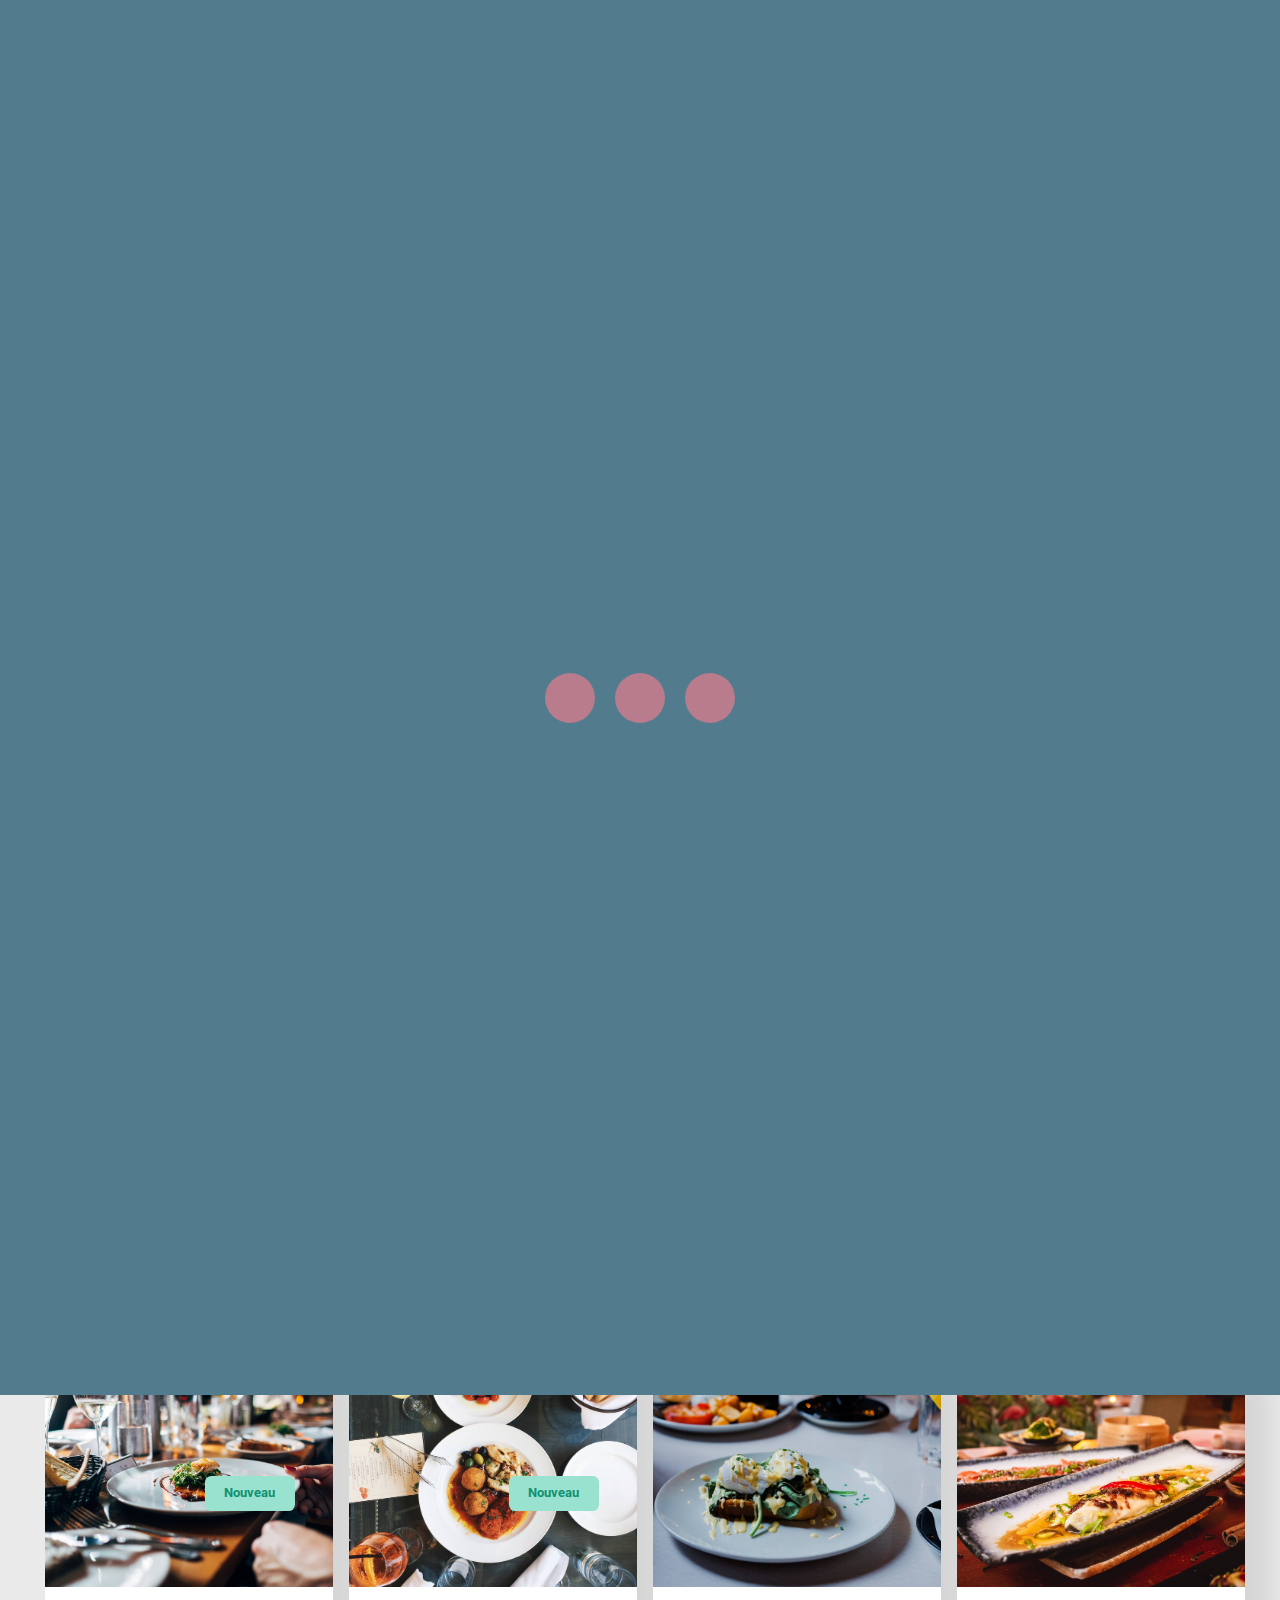
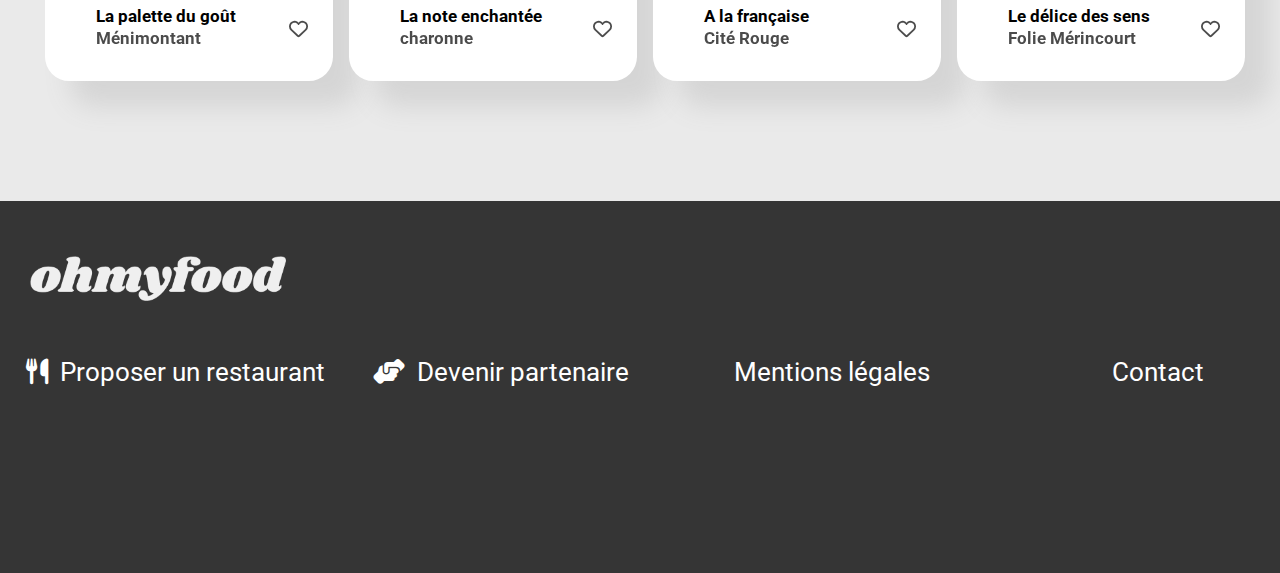
==== index.html @ 8d909090 "premier commit" ====
<!DOCTYPE html>
<html lang="fr">
<head>
    <meta charset="UTF-8">
    <meta http-equiv="X-UA-Compatible" content="IE=edge">
    <meta name="viewport" content="width=device-width, initial-scale=1.0">
    <meta name="description" content="Nous avons séléctionnés pour vous les meilleurs restaurants gastronomiques à Paris !" >
    <link rel="stylesheet" type="text/css" href="css/media_queries_extra_mobile.css" media="only screen and (max-width: 300px)" >
    <link rel="stylesheet" type="text/css" href="css/media_queries_mobile.css" media="only screen and (min-width: 301px) and (max-width: 709px)" >
    <link rel="stylesheet" type="text/css" href="css/media_queries_tablette.css" media="only screen and (min-width: 710px) and (max-width: 799px)" >
    <link rel="stylesheet" type="text/css" href="css/style.css" media="only screen and (min-width: 800px)" >
    <link rel="stylesheet" type="text/css" href="css/normalize.css" >
    <link rel="stylesheet" href="https://cdnjs.cloudflare.com/ajax/libs/font-awesome/6.1.1/css/all.min.css">
    <link href="https://fonts.googleapis.com/css2?family=Roboto:wght@300&family=Shrikhand&display=swap" rel="stylesheet">
    <title> Votre satisfaction est notre priorité, Ohmyfood est à votre service et à vos attentes !</title>
</head>

<body>
    
<div class="conteneur_du_chargement flex">
        <span class="chargement"></span>
        <span class="deuxieme chargement"></span>
        <span class="troisieme chargement"></span>
</div>

<header class="conteneur_du_logo grid_1">
        <div><img class="image_du_logo flex" src="asset/images/ohmyfood.png" alt="Logo"></div>
</header>

<main>
    <div class="conteneur_de_la_localisation grid_1">
        <form class="formulaire_de_recherche flex" id="formulaire" >
            <span class="icone"><i class="fa-solid fa-location-dot"></i></span>
            <input class="composant_de_recherche" type="text" placeholder="Paris, Belleville" name="recherche" id="recherche">
        </form>
    </div>

    <section class="conteneur_des_slogans grid_1">
        <h1>Réservez le menu qui vous convient</h1>
        <p class="slogan">Découvrez des restaurants d'éxception, sélectionnés par nos soins.</p>   
        <button class="composant_d_explorer" type="submit">Explorer nos restaurants</button>
    </section>

    <Section class="titre_fonctionnement grid">
        <h2>Fonctionnement</h2></Section>
    <div class="conteneur_de_fonctionnement">
            <ol class="conteneur_de_composant_de_fonctionnement grid_2">
                <li><button class="composant_de_fonctionnement" type="submit"><i class="fa-solid fa-mobile-screen-button"></i>Choisissez un restaurant</button></li>
                <li><button class="composant_de_fonctionnement" type="submit"><i class="fa-solid fa-list"></i>Composez votre menu</button></li>
                <li><button class="composant_de_fonctionnement" type="submit"><i class="fa-solid fa-store"></i>Degustez au restaurant</button></li>
            </ol>
    </div>
       
    <Section class="titre_restaurants grid">
        <h2>Restaurants</h2></Section>
    <section class="conteneur_des_cartes grid_4">
        <div class="conteneur_de_la_carte">  
            <a href="html/la_palette_du_gout.html">
                <div class="banniere flex_end"><p>Nouveau</p></div> 
                    <img class="image_de_la_carte" src="asset/images/la_palette_du_gout.jpg" alt="Le delice des sens" title="Le delice des sens" >
                        <div class="conteneur_des_informations_de_la_carte">    
                            <h3 class="texte_de_la_carte">La palette du goût</h3>
                            <h4 class="ville_de_la_carte">Ménimontant<i class="far fa-heart"></i></h4>
                        </div>                                  
            </a>
        </div>

        <div class="conteneur_de_la_carte">
            <a href="html/la_note_enchante.html">
                <div class="banniere flex_end"><p>Nouveau</p></div> 
                    <img class="image_de_la_carte" src="asset/images/la_note_enchante.jpg" alt="La note enchanté" title="La note enchanté" >
                        <div class="conteneur_des_informations_de_la_carte">
                            <h3 class="texte_de_la_carte">La note enchantée</h3>
                            <h4 class="ville_de_la_carte">charonne<i class="far fa-heart"></i></h4>
                        </div>
            </a>
        </div>

        <div class="conteneur_de_la_carte">
            <a href="html/a_la_francaise.html">
                <img class="image_de_la_carte" src="asset/images/a_la_francaise.jpg" alt="A la française" title="A la française" >
                        <div class="conteneur_des_informations_de_la_carte">
                            <h3 class="texte_de_la_carte">A la française</h3>
                            <h4 class="ville_de_la_carte">Cité Rouge<i class="far fa-heart"></i></h4>
                        </div>                       
            </a> 
        </div>

        <div class="conteneur_de_la_carte">
            <a href="html/le_delice_des_sens.html">
                <img class="image_de_la_carte" src="asset/images/le_delice_des_sens.jpg" alt="Le délice des sens" title="Le délice des sens" >
                    <div class="conteneur_des_informations_de_la_carte">                   
                        <h3 class="texte_de_la_carte">Le délice des sens</h3>
                        <h4 class="ville_de_la_carte">Folie Mérincourt<i class="far fa-heart"></i></h4> 
                    </div>          
            </a>
        </div> 
   
    </section>

</main>

<footer class="liens_hypertextes grid">
    <ul><li class="logo"><img src="asset/images/ohmyfood.png" alt="Logo"></li></ul>
      <div>
        <ul class="alignement_des_liens grid_5">   
          <li><i class="fas fa-utensils"></i><a href="#">Proposer un restaurant</a></li>
          <li><i class="fas fa-hands-helping"></i><a href="#">Devenir partenaire</a></li>
          <li><a href="#">Mentions légales</a></li>
          <li><a href="mailto:contact@ohmyfood.com">Contact</a></li>
      </div>    
  </footer>
        
</body>
  
</html>
---- css/media_queries_extra_mobile.css ----
/*
* Prefixed by https://autoprefixer.github.io
* PostCSS: v8.4.14,
* Autoprefixer: v10.4.7
* Browsers: last 103 version
*/

/* début index */
html { overflow-x: hidden; }

body {
  font-family: 'Roboto', 'Shrikhand';
  margin:0;
}

.conteneur_du_chargement {
  position: fixed;
  -webkit-box-pack: center;
  -webkit-justify-content: center;
     -moz-box-pack: center;
      -ms-flex-pack: center;
          justify-content: center;
  -webkit-box-align: center;
  -webkit-align-items: center;
     -moz-box-align: center;
      -ms-flex-align: center;
          align-items: center;
  height: 155vh;
  background-color: #527c8d;
  inset: 0;
  z-index: 2;
  -webkit-transform-origin: top;
     -moz-transform-origin: top;
      -ms-transform-origin: top;
       -o-transform-origin: top;
          transform-origin: top;
  opacity: 1;
  -webkit-animation: disparaître 1s 5s forwards;
     -moz-animation: disparaître 1s 5s forwards;
       -o-animation: disparaître 1s 5s forwards;
          animation: disparaître 1s 5s forwards;
  }
 
.chargement {
  width: 50px;
  height: 50px;
  background: #b87c8d;
  -webkit-border-radius: 50%;
     -moz-border-radius: 50%;
          border-radius: 50%;
  margin: 0 10px;
  -webkit-animation-name: chargement;
     -moz-animation-name: chargement;
       -o-animation-name: chargement;
          animation-name: chargement;
  -webkit-animation-delay: 0s;
     -moz-animation-delay: 0s;
       -o-animation-delay: 0s;
          animation-delay: 0s;
  -webkit-animation-duration: 0.9s;
     -moz-animation-duration: 0.9s;
       -o-animation-duration: 0.9s;
          animation-duration: 0.9s; 
  -webkit-animation-iteration-count: infinite; 
     -moz-animation-iteration-count: infinite; 
       -o-animation-iteration-count: infinite; 
          animation-iteration-count: infinite;
}

.deuxieme {
  -webkit-animation-delay: 0.1s;
     -moz-animation-delay: 0.1s;
       -o-animation-delay: 0.1s;
          animation-delay: 0.1s
}

.troisieme {
  -webkit-animation-delay: 0.2s;
     -moz-animation-delay: 0.2s;
       -o-animation-delay: 0.2s;
          animation-delay: 0.2s
}

@-webkit-keyframes chargement {
  0%{
    -webkit-transform: translate(0%,0%);
            transform: translate(0%,0%)
  }
  50%{
    -webkit-transform: translate(0%,100%);
            transform: translate(0%,100%)
  }
  100%{
    -webkit-transform: translate(0%,0%);
            transform: translate(0%,0%)
  }
}

@-moz-keyframes chargement {
  0%{
    -moz-transform: translate(0%,0%);
         transform: translate(0%,0%)
  }
  50%{
    -moz-transform: translate(0%,100%);
         transform: translate(0%,100%)
  }
  100%{
    -moz-transform: translate(0%,0%);
         transform: translate(0%,0%)
  }
}

@-o-keyframes chargement {
  0%{
    -o-transform: translate(0%,0%);
       transform: translate(0%,0%)
  }
  50%{
    -o-transform: translate(0%,100%);
       transform: translate(0%,100%)
  }
  100%{
    -o-transform: translate(0%,0%);
       transform: translate(0%,0%)
  }
}

@keyframes chargement {
  0%{
    -webkit-transform: translate(0%,0%);
       -moz-transform: translate(0%,0%);
         -o-transform: translate(0%,0%);
            transform: translate(0%,0%)
  }
  50%{
    -webkit-transform: translate(0%,100%);
       -moz-transform: translate(0%,100%);
         -o-transform: translate(0%,100%);
            transform: translate(0%,100%)
  }
  100%{
    -webkit-transform: translate(0%,0%);
       -moz-transform: translate(0%,0%);
         -o-transform: translate(0%,0%);
            transform: translate(0%,0%)
  }
}

@-webkit-keyframes disparaître {
  0% {
    -webkit-transform: scale(1);
            transform: scale(1);
  }
  100% {
    -webkit-transform: scale(0);
            transform: scale(0);
  }
}

@-moz-keyframes disparaître {
  0% {
    -moz-transform: scale(1);
         transform: scale(1);
  }
  100% {
    -moz-transform: scale(0);
         transform: scale(0);
  }
}

@-o-keyframes disparaître {
  0% {
    -o-transform: scale(1);
       transform: scale(1);
  }
  100% {
    -o-transform: scale(0);
       transform: scale(0);
  }
}

@keyframes disparaître {
  0% {
    -webkit-transform: scale(1);
       -moz-transform: scale(1);
         -o-transform: scale(1);
            transform: scale(1);
  }
  100% {
    -webkit-transform: scale(0);
       -moz-transform: scale(0);
         -o-transform: scale(0);
            transform: scale(0);
  }
}

.flex {
  display: -webkit-box;
  display: -webkit-flex;
  display: -moz-box;
  display: -ms-flexbox;
  display: flex;
}

.column {
  -webkit-box-orient: vertical;
  -webkit-box-direction: normal;
  -webkit-flex-direction: column;
     -moz-box-orient: vertical;
     -moz-box-direction: normal;
      -ms-flex-direction: column;
          flex-direction: column;
}

.flex_end {
  display: -webkit-box;
  display: -webkit-flex;
  display: -moz-box;
  display: -ms-flexbox;
  display: flex;
  -webkit-box-pack: end;
  -webkit-justify-content: flex-end;
     -moz-box-pack: end;
      -ms-flex-pack: end;
          justify-content: flex-end;
}

.grid_1 {
  display: -ms-grid;
  display: grid;
  row-gap: 105vw;
}

.grid {
  display: -ms-grid;
  display: grid;
}

.grid_2 {
  display: -ms-grid;
  display: grid;
  /*-ms-grid-columns: (minmax(100px, 1fr))[1];*/
  grid-template-columns: repeat(1, minmax(100px, 1fr));
  justify-items: left;
  row-gap: 105vw;
}

.grid_3 {
  display: -ms-grid;
  display: grid;
  grid-gap: 1.87vh;
  -ms-grid-rows: minmax(100px, 1fr);
  grid-template-rows: repeat(1, minmax(100px, 1fr));
  justify-items: left;
  
} 

.grid_4 {
  display: -ms-grid;
  display: grid;
  row-gap: 105vw;
  /*-ms-grid-columns: (minmax(100px, 1fr))[1];*/
  grid-template-columns: repeat(1, minmax(100px, 1fr));
  justify-items: left;
}

.grid_5 {
display: -ms-grid;
display: grid;
grid-gap: 4vw;
-ms-grid-columns: minmax(100px, 1fr);
grid-template-columns: repeat(1, minmax(100px, 1fr));
}

.conteneur_du_logo {
  -webkit-box-pack: center;
  -webkit-justify-content: center;
     -moz-box-pack: center;
      -ms-flex-pack: center;
          justify-content: center;
  padding: 5px 0 5px 0; 
  border-bottom: 1px solid #e2e2e2;
}

.image_du_logo {
  width: 83vw;
  height: 100%;
}

.conteneur_de_la_localisation {  
  padding: 7vw 0 7vw 0;
  -webkit-box-shadow: inset 0 5px 5px 0 #d5d5d5;
     -moz-box-shadow: inset 0 5px 5px 0 #d5d5d5;
          box-shadow: inset 0 5px 5px 0 #d5d5d5;
  background-color: #eaeaea;
}

.formulaire_de_recherche {
  padding-right: 85.8px;
}

.fa-location-dot, .composant_de_recherche:last-child, ::-moz-placeholder { /* Mozilla Firefox 19+ */
  padding-right: 1.5vw;
  font-weight: bold !important;
  background-color: transparent;
  color: black;
  border: none;
  font-size: 9vw;
  position: relative;
  left: 11.2vw;
  margin-top: 13vw
}

.fa-location-dot, .composant_de_recherche:last-child:hover {
  opacity: 50%;
  -webkit-transition: ease 0.3s;
  -o-transition: ease 0.3s;
  -moz-transition: ease 0.3s;
  transition: ease 0.3s;
}

.conteneur_des_slogans {
  text-align: center;
  padding: 56px 3px 0 0px;
  background-color: #f6f6f6;
}

.conteneur_des_slogans h1 {
  font-size: 12vw;
} 

.conteneur_des_slogans p {
  font-size: 12vw;
}

.slogan {
  padding-bottom: 1.7vh;
  color: #8f8f8f;
}

.composant_d_explorer{
  padding: 0 5vw 0 5vw;
  height: 50vw;
  color: #fbf3fc;
  background-image: -webkit-gradient(linear, left top, right bottom, from(#FF79DA), to(#9356DC));
  background-image: -webkit-linear-gradient(left top, #FF79DA, #9356DC);
  background-image: -moz-linear-gradient(left top, #FF79DA, #9356DC);
  background-image: -o-linear-gradient(left top, #FF79DA, #9356DC);
  background-image: linear-gradient(to right bottom, #FF79DA, #9356DC);
  border: none;
  -webkit-border-radius: 28vw;
     -moz-border-radius: 28vw;
          border-radius: 28vw;
  -webkit-box-shadow: 2vw 2vw 2vw #d5d5d5;
     -moz-box-shadow: 2vw 2vw 2vw #d5d5d5;
          box-shadow: 2vw 2vw 2vw #d5d5d5;
  cursor: pointer;
}

.composant_d_explorer:last-child{
  font-size: 10vw;
}

.composant_d_explorer:hover{
  -webkit-filter: drop-shadow(20px 20px 20px gray) brightness(100%);
          filter: drop-shadow(20px 20px 20px gray) brightness(100%);
  -webkit-transition: ease 0.3s;
  -o-transition: ease 0.3s;
  -moz-transition: ease 0.3s;
  transition: ease 0.3s;
}

.titre_fonctionnement { 
  font-size: 7.6vw;
  padding: 80px 0 50px 0;
  background-color: white;
}

.conteneur_de_fonctionnement{
  counter-reset: etapes;
}

.conteneur_de_composant_de_fonctionnement {
  padding-bottom: 50px;
  margin-left: -37px;
}

.conteneur_de_fonctionnement li {
  list-style-type:none;
}

.conteneur_de_fonctionnement li::before {
  display: -webkit-box;
  display: -webkit-flex;
  display: -moz-box;
  display: -ms-flexbox;
  display: flex;
  position: relative;
  content: counter(etapes);
  counter-increment: etapes;
  color: white;
  background-color: #9356dc;
  top: 27.3vw;
  left: -2.6vw;
  height: 10vw;
  width: 10vw;
  z-index: 1;
  -webkit-box-align: center;
  -webkit-align-items: center;
     -moz-box-align: center;
      -ms-flex-align: center;
          align-items: center;
  font-size: 8.4vw;
  -webkit-box-pack: center;
  -webkit-justify-content: center;
     -moz-box-pack: center;
      -ms-flex-pack: center;
          justify-content: center;
  -webkit-border-radius: 8vw;
     -moz-border-radius: 8vw;
          border-radius: 8vw;
}

.conteneur_de_fonctionnement li i {
  color: #8f8f8f;
}

.conteneur_de_fonctionnement li:hover i {
  color:#9356dc;
}

.composant_de_fonctionnement{
  display: -webkit-box;
  display: -webkit-flex;
  display: -moz-box;
  display: -ms-flexbox;
  display: flex;
  padding: 0 20vw 0 20vw;
  font-size: 9vw;
  border: none;
  width: 90vw;
  cursor: pointer;
  overflow: hidden;
  -webkit-box-align: center;
  -webkit-align-items: center;
     -moz-box-align: center;
      -ms-flex-align: center;
          align-items: center;
  height: 47vw;
  -webkit-border-radius: 5.8vw;
     -moz-border-radius: 5.8vw;
          border-radius: 5.8vw;
  -webkit-box-shadow: 0.5vw 0.5vw 0.5vw #d5d5d5;
     -moz-box-shadow: 0.5vw 0.5vw 0.5vw #d5d5d5;
          box-shadow: 0.5vw 0.5vw 0.5vw #d5d5d5;
}

.composant_de_fonctionnement i{
  position: relative;
  left: -5.6vw;
}

.composant_de_fonctionnement:hover{
  -webkit-filter: drop-shadow(10px 10px 10px gray) brightness(100%);
          filter: drop-shadow(10px 10px 10px gray) brightness(100%);
  -webkit-transition: ease 0.3s;
  -o-transition: ease 0.3s;
  -moz-transition: ease 0.3s;
  transition: ease 0.3s;
}

.titre_restaurants{ 
  padding: 55px 0 50px 0;
  font-size: 8vw;
  background-color: #eaeaea;
}

.conteneur_des_cartes{
  background-color: #eaeaea;
  padding: 0 0px 90px 3.35px;
  margin-left: 3vw;
}

.conteneur_de_la_carte {
  -webkit-border-radius: 4.6vw 4.6vw 4.6vw 4.6vw;
     -moz-border-radius: 4.6vw 4.6vw 4.6vw 4.6vw;
          border-radius: 4.6vw 4.6vw 4.6vw 4.6vw;
  -webkit-box-shadow: 2vw 2vw 2vw #d5d5d5;
     -moz-box-shadow: 2vw 2vw 2vw #d5d5d5;
          box-shadow: 2vw 2vw 2vw #d5d5d5;
  background-color: #FFF;
  width: 95vw;
  height: 100%;
  margin-left: -3px;
}

* a {
  text-decoration: none;
  color: white;
}

.conteneur_de_la_carte:hover {
  border: 0.5vw solid #9356DC;
  cursor: pointer;
  -webkit-transform: scale(0.99);
     -moz-transform: scale(0.99);
      -ms-transform: scale(0.99);
       -o-transform: scale(0.99);
          transform: scale(0.99);
  -webkit-transition: ease 0.4s;
  -o-transition: ease 0.4s;
  -moz-transition: ease 0.4s;
  transition: ease 0.4s;
}

.banniere p {
  display: -webkit-box;
  display: -webkit-flex;
  display: -moz-box;
  display: -ms-flexbox;
  display: flex;
  -webkit-box-pack: center;
  -webkit-justify-content: center;
     -moz-box-pack: center;
      -ms-flex-pack: center;
          justify-content: center;
  position: relative;
  padding: 6.4vw 20vw;
  margin: -10.5vh 3vw 0 0;
  background: #99e2d0;
  color: #109171;
  -webkit-border-radius: 2.5vw;
     -moz-border-radius: 2.5vw;
          border-radius: 2.5vw;
  top: 180px;
  font-size: 8vw;
  width: 2vw;
  height: 50%;
  font-weight: bold;
}

.image_de_la_carte {
  width: 100%;
  height: 124vw;
  -webkit-border-radius: 4.4vw 4.4vw 0 0;
     -moz-border-radius: 4.4vw 4.4vw 0 0;
          border-radius: 4.4vw 4.4vw 0 0;
  -o-object-fit: cover;
     object-fit: cover;
}

.conteneur_des_informations_de_la_carte {
  margin: 2vw 0.95vw 0 4vw;
  line-height: 0vw;
  -o-text-overflow: ellipsis;
     text-overflow: ellipsis;
  overflow: hidden;
  white-space: nowrap;
}

.texte_de_la_carte {
  display: -webkit-box;
  display: -webkit-flex;
  display: -moz-box;
  display: -ms-flexbox;
  display: flex;
  font-size: 8.8vw;
  color: #000;
}
  
.slogan_de_la_carte h3 {
  margin: 0;
}

.ville_de_la_carte {
  font-size: 7.8vw;
  color: #000;
  opacity: 70%;
} 

.ville_de_la_carte i {
  position: relative;
  display: -webkit-box;
  display: -webkit-flex;
  display: -moz-box;
  display: -ms-flexbox;
  display: flex;
  -webkit-box-pack: end;
  -webkit-justify-content: flex-end;
     -moz-box-pack: end;
      -ms-flex-pack: end;
          justify-content: flex-end;
  font-size: 12vw;
  bottom: 2vw;
  right: 1vw;
  top: -7vw;
}

.ville_de_la_carte i:hover {
  font-weight:bold;
  cursor:pointer;
  color: #9356DC !important;
  -webkit-transition: 1s !important;
  -o-transition: 1s !important;
  -moz-transition: 1s !important;
  transition: 1s !important;
}

.liens_hypertextes {
  background-color: #353535;
  font-size: 8vw;
  font-weight: 400;
  padding: 30px 0 62px 27px;
}

.logo img{
  -webkit-filter: invert(100%);
          filter: invert(100%);
  width: 88vw;
  height: 100%;
  margin-left: -65px;
}

.liens_hypertextes ul {
  list-style: none;
}

.liens_hypertextes li {
  list-style: none;
  color :white; 
}

.liens_hypertextes a {  
  list-style: none;
}

.alignement_des_liens{
  margin-left: -65px;
}

/* fin index */

/*********************************************************************************************************************************************/

/*html*/

main {
  background-color:none;
}

.grid_6 {
  display: -ms-grid;
  display: grid;
  grid: auto-flow dense /0 1fr;
  justify-items: center;
  -webkit-box-align: center;
  -webkit-align-items: center;
     -moz-box-align: center;
      -ms-flex-align: center;
          align-items: center;
}

.grid_7 {
  display: -ms-grid;
  display: grid;
  grid-gap: 2.5vw;
  -ms-grid-columns: minmax(100px, 1fr);
  grid-template-columns: repeat(1, minmax(100px, 1fr));
  justify-items: center;
}

.grid_8 {
  display: -ms-grid;
  display: grid;
  grid-gap: 2.5vw;
  -ms-grid-columns: minmax(100px, 1fr);
  grid-template-columns: repeat(1, minmax(100px, 1fr));
  justify-items: center;
}

.bouton_de_retour{
  position: relative;
  font-size: 8.5vw; 
  left: 4vw;
  /*! top: -1.5vh; */
}

.fa-arrow-left {
  position: relative;
  color: black;
}

.conteneur_du_logo_1 {
  padding: 2vh 1.25vw 1vh 1.25vw;
}

.background {
  background-color: #eaeaea;
}

.image_du_restaurant{
  -o-object-fit: cover;
     object-fit: cover;
  width: 100%;
  height: 107vw;
  margin: 0; 
}

.le_titre_du_conteneur_des_menus{
  display: -ms-grid;
  display: grid;
  grid: auto-flow dense / 80% 0 1fr;
  z-index: 1;
  position: relative;
  margin: 0; 
  font-family: 'Shrikhand', cursive;
  padding: 0 3vw 0 3vw;
  font-size: 11.3vw;
  top: -2vw;
  -webkit-box-orient: vertical;
  -webkit-box-direction: normal;
  -webkit-flex-direction: flex;
     -moz-box-orient: vertical;
     -moz-box-direction: normal;
      -ms-flex-direction: flex;
          flex-direction: flex;
}

.le_titre_du_conteneur_des_menus i:hover{
  font-weight: bold;
  cursor:pointer;
  color: #9356DC !important;
  -webkit-transition: 1s !important;
  -o-transition: 1s !important;
  -moz-transition: 1s !important;
  transition: 1s !important;
}

.conteneur_des_menus{
  position: relative;
  padding: 10vw 0 30vw 0;
  background-color: #eaeaea;
  -webkit-border-radius: 10vw 10vw 0 0;
     -moz-border-radius: 10vw 10vw 0 0;
          border-radius: 10vw 10vw 0 0;
  font-size: 8.3vw;
  top: -56vw;
}

.conteneur_du_menu {
  display: -ms-grid;
  display: grid;
  -webkit-box-align: center;
  -webkit-align-items: center;
     -moz-box-align: center;
      -ms-flex-align: center;
          align-items: center;
  row-gap: 7.5vw;
  position: relative;
  top: 48.5vw;
  width: 95%;
  height: 100%;
}

.conteneur_des_repas {
  position: relative;
  padding: 10vw 0 30vw 0.7vw;
  width: 100%;
  height: auto;
  background-color: #f6f6f6;
  -webkit-border-top-left-radius: 10vh;
     -moz-border-radius-topleft: 10vh;
          border-top-left-radius: 10vh;
  -webkit-border-top-right-radius: 10vh;
     -moz-border-radius-topright: 10vh;
          border-top-right-radius: 10vh;
  bottom: 11vh;  
}

.le_titre_de_service {
  font-size: 11vw;
  font-weight: 400;
}

.les_plats {
  -webkit-border-radius: 20px;
     -moz-border-radius: 20px;
          border-radius: 20px;
  background-color: white;
  height: 10vh;
  font-size: 10px;
  border: none;
  border-radius: 20px;
  -webkit-box-shadow: 5px 5px 5px #d5d5d5;
     -moz-box-shadow: 5px 5px 5px #d5d5d5;
          box-shadow: 5px 5px 5px #d5d5d5;
}
  
.composant_d_explorer_1{
  position: relative;
  padding: 0 10vw 0 10vw;
  height: 21vw;
  color: #fbf3fc;
  background-image: -webkit-gradient(linear, left top, right bottom, from(#FF79DA), to(#9356DC));
  background-image: -webkit-linear-gradient(left top, #FF79DA, #9356DC);
  background-image: -moz-linear-gradient(left top, #FF79DA, #9356DC);
  background-image: -o-linear-gradient(left top, #FF79DA, #9356DC);
  background-image: linear-gradient(to right bottom, #FF79DA, #9356DC);
  border: none;
  -webkit-border-radius: 14vw;
     -moz-border-radius: 14vw;
          border-radius: 14vw;
  -webkit-box-shadow: 2vw 2vw 2vw #d5d5d5;
     -moz-box-shadow: 2vw 2vw 2vw #d5d5d5;
          box-shadow: 2vw 2vw 2vw #d5d5d5;
  cursor: pointer;
}

.conteneur_du_bouton_commander {
  text-align: center;
  background-color: transparent;
  top: 65VW;
  position: relative;
}

.menu__grid {
  display: -ms-grid;
  display: grid;
  grid-gap: 40px;
}

.le_titre_de_service h3 {
  position: relative;
  text-transform: uppercase;
}

.le_titre_de_service h3::after {
  content: '';
  width: 46vw;
  height: 2.5vw;
  background: #99e2d0;
  position: absolute;
  left: 0;
  bottom: -2.1vw;
}

.menu {
  position: relative;
  display: -webkit-box;
  display: -webkit-flex;
  display: -moz-box;
  display: -ms-flexbox;
  display: flex;
  -webkit-box-pack: justify;
  cursor: pointer;
  overflow: hidden;
  -webkit-justify-content: space-between;
     -moz-box-pack: justify;
      -ms-flex-pack: justify;
          justify-content: space-between;
  -webkit-box-align: center;
  -webkit-align-items: center;
     -moz-box-align: center;
      -ms-flex-align: center;
          align-items: center;
  width: 92vw;
  height: 26vw;
  -webkit-border-radius: 5vw;
     -moz-border-radius: 5vw;
          border-radius: 5vw;
  background-color: white;
  -webkit-box-shadow: 5px 5px 15px 5px rgba(0, 0, 0, 0.1);
     -moz-box-shadow: 5px 5px 15px 5px rgba(0, 0, 0, 0.1);
          box-shadow: 5px 5px 15px 5px rgba(0, 0, 0, 0.1);
}

.menu:hover .valider {
  display: -webkit-box;
  display: -ms-flexbox;
  display: -webkit-flex;
  display: -moz-box;
  display: flex;
  -webkit-box-pack: center;
      -ms-flex-pack: center;
          -webkit-justify-content: center;
             -moz-box-pack: center;
          justify-content: center;
  -webkit-box-align: center;
      -ms-flex-align: center;
          -webkit-align-items: center;
             -moz-box-align: center;
          align-items: center;
  -webkit-animation: slide-left 0.5s ease;
          -moz-animation: slide-left 0.5s ease;
            -o-animation: slide-left 0.5s ease;
       animation: slide-left 0.5s ease;
  -webkit-transform-origin: right;
          -moz-transform-origin: right;
           -ms-transform-origin: right;
            -o-transform-origin: right;
       transform-origin: right;
}

.menu:hover .le_prix {
  padding-right: 15vw;
  -webkit-transition: 0.5s ease;
  -o-transition: 0.5s ease;
  -moz-transition: 0.5s ease;
  transition: 0.5s ease;
}

.menu .valider {
  display: none;
  position: absolute;
  background: #99E2D0;
  -webkit-border-radius: 0 0.15vh 0.15vh 0;
     -moz-border-radius: 0 0.15vh 0.15vh 0;
          border-radius: 0 0.15vh 0.15vh 0;
  right: 0;
  padding: 0 0.88vw;
  height: 100%;
  width: 10vw; 
}

.menu .valider i {
  font-size: 6vw; 
  color: white;
  -webkit-transform: rotate(360deg);
          -moz-transform: rotate(360deg);
           -ms-transform: rotate(360deg);
            -o-transform: rotate(360deg);
       transform: rotate(360deg);
  -webkit-animation: rotate 0.5s both;
          -moz-animation: rotate 0.5s both;
            -o-animation: rotate 0.5s both;
       animation: rotate 0.5s both;
}

.le_plat {
  /*! margin-left: 20px; */
  white-space: nowrap;
  overflow: hidden;
}

.le_plat p {
  margin: 0;
  -o-text-overflow: ellipsis;
     text-overflow: ellipsis;
  overflow: hidden;
}

.le_titre_du_plat {
  font-weight: bold;
}

.le_prix {
  /*! padding-right: 10.5vw; */
  font-weight: bold;
}

.menu__contain-button {
  display: -webkit-box;
  display: -ms-flexbox;
  display: -webkit-flex;
  display: -moz-box;
  display: flex;
  -webkit-box-pack: center;
      -ms-flex-pack: center;
          -webkit-justify-content: center;
             -moz-box-pack: center;
          justify-content: center;
  -webkit-box-align: center;
      -ms-flex-align: center;
          -webkit-align-items: center;
             -moz-box-align: center;
          align-items: center;
  width: 100%;
}

.menu__button {
  opacity: 1;
  background: -webkit-gradient(linear, left top, left bottom, from(#ff79da), to(#9356dc));
  background: -webkit-linear-gradient(top, #ff79da 0%, #9356dc 100%);
  background: -moz-linear-gradient(top, #ff79da 0%, #9356dc 100%);
  background: -o-linear-gradient(top, #ff79da 0%, #9356dc 100%);
  background: linear-gradient(180deg, #ff79da 0%, #9356dc 100%);
  color: white;
  padding: 0 20px;
  -webkit-border-radius: 200px;
     -moz-border-radius: 200px;
          border-radius: 200px;
  -webkit-box-shadow: 0px 0px 10px 0px rgba(0, 0, 0, 0.3);
          -moz-box-shadow: 0px 0px 10px 0px rgba(0, 0, 0, 0.3);
       box-shadow: 0px 0px 10px 0px rgba(0, 0, 0, 0.3);
  padding: 10px 20px;
  margin: 50px 0;
  font-size: 9px;
}

.menu__button:hover {
  opacity: 0.8;
  cursor: pointer;
  -webkit-transition: .3s;
  -o-transition: .3s;
  -moz-transition: .3s;
  transition: .3s;
  -webkit-box-shadow: 0px 0px 10px 0px rgba(0, 0, 0, 0.6);
          -moz-box-shadow: 0px 0px 10px 0px rgba(0, 0, 0, 0.6);
       box-shadow: 0px 0px 10px 0px rgba(0, 0, 0, 0.6);
}

.les_plats_et_prix {
  width: 100%;
  display: -webkit-box;
  display: -webkit-flex;
  display: -moz-box;
  display: -ms-flexbox;
  display: flex;
  -webkit-box-pack: justify;
  -webkit-justify-content: space-between;
     -moz-box-pack: justify;
      -ms-flex-pack: justify;
          justify-content: space-between;
  -webkit-box-align: end;
  -webkit-align-items: flex-end;
     -moz-box-align: end;
      -ms-flex-align: end;
          align-items: flex-end;
}

@-webkit-keyframes rotate {
  0% {
    -webkit-transform: rotate(0);
            transform: rotate(0);
  }
  50% {
  -webkit-transform: rotate(180deg);
          transform: rotate(180deg);
  }
  100% {
    -webkit-transform: rotate(360deg);
            transform: rotate(360deg);
  }
}

@-moz-keyframes rotate {
  0% {
    -webkit-transform: rotate(0);
            -moz-transform: rotate(0);
         transform: rotate(0);
  }
  50% {
    -webkit-transform: rotate(180deg);
            -moz-transform: rotate(180deg);
         transform: rotate(180deg);
  }
  100% {
    -webkit-transform: rotate(360deg);
            -moz-transform: rotate(360deg);
         transform: rotate(360deg);
  }
}

@-o-keyframes rotate {
  0% {
    -webkit-transform: rotate(0);
            -o-transform: rotate(0);
       transform: rotate(0);
  }
  50% {
    -webkit-transform: rotate(180deg);
            -o-transform: rotate(180deg);
       transform: rotate(180deg);
  }
  100% {
    -webkit-transform: rotate(360deg);
            -o-transform: rotate(360deg);
       transform: rotate(360deg);
  }
}

@keyframes rotate {
  0% {
    -webkit-transform: rotate(0);
            -moz-transform: rotate(0);
              -o-transform: rotate(0);
         transform: rotate(0);
  }
  50% {
    -webkit-transform: rotate(180deg);
            -moz-transform: rotate(180deg);
              -o-transform: rotate(180deg);
         transform: rotate(180deg);
  }
  100% {
    -webkit-transform: rotate(360deg);
            -moz-transform: rotate(360deg);
              -o-transform: rotate(360deg);
         transform: rotate(360deg);
  }
}

@-webkit-keyframes slide-left {
  0% {
    -webkit-transform: scaleX(0);
            transform: scaleX(0);
  }
  100% {
    -webkit-transform: scaleX(-50px);
            transform: scaleX(-50px);
  }
}

@-moz-keyframes slide-left {
  0% {
    -webkit-transform: scaleX(0);
            -moz-transform: scaleX(0);
         transform: scaleX(0);
  }
  100% {
    -webkit-transform: scaleX(-50px);
            -moz-transform: scaleX(-50px);
         transform: scaleX(-50px);
  }
}

@-o-keyframes slide-left {
  0% {
    -webkit-transform: scaleX(0);
            -o-transform: scaleX(0);
       transform: scaleX(0);
  }
  100% {
    -webkit-transform: scaleX(-50px);
            -o-transform: scaleX(-50px);
       transform: scaleX(-50px);
  }
}

@keyframes slide-left {
  0% {
    -webkit-transform: scaleX(0);
            -moz-transform: scaleX(0);
              -o-transform: scaleX(0);
         transform: scaleX(0);
  }
  100% {
    -webkit-transform: scaleX(-50px);
            -moz-transform: scaleX(-50px);
              -o-transform: scaleX(-50px);
         transform: scaleX(-50px);
  }
}

@-webkit-keyframes opacity {
  0% {
    opacity: 0;
  }
  100% {
    opacity: 1;
  }
}

@-moz-keyframes opacity {
  0% {
    opacity: 0;
  }
  100% {
    opacity: 1;
  }
}

@-o-keyframes opacity {
  0% {
    opacity: 0;
  }
  100% {
    opacity: 1;
  }
}

@keyframes opacity {
  0% {
    opacity: 0;
  }
  100% {
    opacity: 1;
  }
}

.animer_en_opacité {
  -webkit-animation: opacity 1s both;
          -moz-animation: opacity 1s both;
            -o-animation: opacity 1s both;
       animation: opacity 1s both;
}

#premier_service {
  -webkit-animation-delay: 0.1s;
          -moz-animation-delay: 0.1s;
            -o-animation-delay: 0.1s;
       animation-delay: 0.1s;
}

#deuxieme_services {
  -webkit-animation-delay: 0.2s;
          -moz-animation-delay: 0.2s;
            -o-animation-delay: 0.2s;
       animation-delay: 0.2s;
}

#troisieme_services {
  -webkit-animation-delay: 0.3s;
          -moz-animation-delay: 0.3s;
            -o-animation-delay: 0.3s;
       animation-delay: 0.3s;
}

#troisieme_services_extra {
  -webkit-animation-delay: 0.35s;
          -moz-animation-delay: 0.35s;
            -o-animation-delay: 0.35s;
       animation-delay: 0.35s;
}

#quatrieme_services {
  -webkit-animation-delay: 0.4s;
          -moz-animation-delay: 0.4s;
            -o-animation-delay: 0.4s;
       animation-delay: 0.4s;
}

#cinquieme_services {
  -webkit-animation-delay: 0.5s;
          -moz-animation-delay: 0.5s;
            -o-animation-delay: 0.5s;
       animation-delay: 0.5s;
}

#sixieme_services {
  -webkit-animation-delay: 0.6s;
          -moz-animation-delay: 0.6s;
            -o-animation-delay: 0.6s;
       animation-delay: 0.6s;
}

#septieme_services {
  -webkit-animation-delay: 0.7s;
          -moz-animation-delay: 0.7s;
            -o-animation-delay: 0.7s;
       animation-delay: 0.7s;
}

#huitieme_services {
  -webkit-animation-delay: 0.8s;
          -moz-animation-delay: 0.8s;
            -o-animation-delay: 0.8s;
       animation-delay: 0.8s;
}

#neuvieme_services {
  -webkit-animation-delay: 0.9s;
          -moz-animation-delay: 0.9s;
            -o-animation-delay: 0.9s;
       animation-delay: 0.9s;
}

/*html*/
---- css/media_queries_mobile.css ----
/*
* Prefixed by https://autoprefixer.github.io
* PostCSS: v8.4.14,
* Autoprefixer: v10.4.7
* Browsers: last 103 version
*/

/* début index */
html { overflow-x: hidden; }

body {
  font-family: 'Roboto', 'Shrikhand';
  margin:0;
}

.conteneur_du_chargement {
  position: fixed;
  -webkit-box-pack: center;
  -webkit-justify-content: center;
     -moz-box-pack: center;
      -ms-flex-pack: center;
          justify-content: center;
  -webkit-box-align: center;
  -webkit-align-items: center;
     -moz-box-align: center;
      -ms-flex-align: center;
          align-items: center;
  height: 155vh;
  background-color: #527c8d;
  inset: 0;
  z-index: 2;
  -webkit-transform-origin: top;
     -moz-transform-origin: top;
      -ms-transform-origin: top;
       -o-transform-origin: top;
          transform-origin: top;
  opacity: 1;
  -webkit-animation: disparaître 1s 5s forwards;
     -moz-animation: disparaître 1s 5s forwards;
       -o-animation: disparaître 1s 5s forwards;
          animation: disparaître 1s 5s forwards;
  }
 
.chargement {
  width: 50px;
  height: 50px;
  background: #b87c8d;
  -webkit-border-radius: 50%;
     -moz-border-radius: 50%;
          border-radius: 50%;
  margin: 0 10px;
  -webkit-animation-name: chargement;
     -moz-animation-name: chargement;
       -o-animation-name: chargement;
          animation-name: chargement;
  -webkit-animation-delay: 0s;
     -moz-animation-delay: 0s;
       -o-animation-delay: 0s;
          animation-delay: 0s;
  -webkit-animation-duration: 0.9s;
     -moz-animation-duration: 0.9s;
       -o-animation-duration: 0.9s;
          animation-duration: 0.9s; 
  -webkit-animation-iteration-count: infinite; 
     -moz-animation-iteration-count: infinite; 
       -o-animation-iteration-count: infinite; 
          animation-iteration-count: infinite;
}

.deuxieme {
  -webkit-animation-delay: 0.1s;
     -moz-animation-delay: 0.1s;
       -o-animation-delay: 0.1s;
          animation-delay: 0.1s
}

.troisieme {
  -webkit-animation-delay: 0.2s;
     -moz-animation-delay: 0.2s;
       -o-animation-delay: 0.2s;
          animation-delay: 0.2s
}

@-webkit-keyframes chargement {
  0%{
    -webkit-transform: translate(0%,0%);
            transform: translate(0%,0%)
  }
  50%{
    -webkit-transform: translate(0%,100%);
            transform: translate(0%,100%)
  }
  100%{
    -webkit-transform: translate(0%,0%);
            transform: translate(0%,0%)
  }
}

@-moz-keyframes chargement {
  0%{
    -moz-transform: translate(0%,0%);
         transform: translate(0%,0%)
  }
  50%{
    -moz-transform: translate(0%,100%);
         transform: translate(0%,100%)
  }
  100%{
    -moz-transform: translate(0%,0%);
         transform: translate(0%,0%)
  }
}

@-o-keyframes chargement {
  0%{
    -o-transform: translate(0%,0%);
       transform: translate(0%,0%)
  }
  50%{
    -o-transform: translate(0%,100%);
       transform: translate(0%,100%)
  }
  100%{
    -o-transform: translate(0%,0%);
       transform: translate(0%,0%)
  }
}

@keyframes chargement {
  0%{
    -webkit-transform: translate(0%,0%);
       -moz-transform: translate(0%,0%);
         -o-transform: translate(0%,0%);
            transform: translate(0%,0%)
  }
  50%{
    -webkit-transform: translate(0%,100%);
       -moz-transform: translate(0%,100%);
         -o-transform: translate(0%,100%);
            transform: translate(0%,100%)
  }
  100%{
    -webkit-transform: translate(0%,0%);
       -moz-transform: translate(0%,0%);
         -o-transform: translate(0%,0%);
            transform: translate(0%,0%)
  }
}

@-webkit-keyframes disparaître {
  0% {
    -webkit-transform: scale(1);
            transform: scale(1);
  }
  100% {
    -webkit-transform: scale(0);
            transform: scale(0);
  }
}

@-moz-keyframes disparaître {
  0% {
    -moz-transform: scale(1);
         transform: scale(1);
  }
  100% {
    -moz-transform: scale(0);
         transform: scale(0);
  }
}

@-o-keyframes disparaître {
  0% {
    -o-transform: scale(1);
       transform: scale(1);
  }
  100% {
    -o-transform: scale(0);
       transform: scale(0);
  }
}

@keyframes disparaître {
  0% {
    -webkit-transform: scale(1);
       -moz-transform: scale(1);
         -o-transform: scale(1);
            transform: scale(1);
  }
  100% {
    -webkit-transform: scale(0);
       -moz-transform: scale(0);
         -o-transform: scale(0);
            transform: scale(0);
  }
}

.flex {
  display: -webkit-box;
  display: -webkit-flex;
  display: -moz-box;
  display: -ms-flexbox;
  display: flex;
}

.column {
  -webkit-box-orient: vertical;
  -webkit-box-direction: normal;
  -webkit-flex-direction: column;
     -moz-box-orient: vertical;
     -moz-box-direction: normal;
      -ms-flex-direction: column;
          flex-direction: column;
}

.flex_end {
  display: -webkit-box;
  display: -webkit-flex;
  display: -moz-box;
  display: -ms-flexbox;
  display: flex;
  -webkit-box-pack: end;
  -webkit-justify-content: flex-end;
     -moz-box-pack: end;
      -ms-flex-pack: end;
          justify-content: flex-end;
}

.grid_1 {
  display: -ms-grid;
  display: grid;
 /*-ms-grid-columns: (minmax(100px, 1fr))[1];*/
  grid-template-columns: repeat(1, minmax(100px, 1fr));
  justify-items: center;
}

.grid {
  display: -ms-grid;
  display: grid;
}

.grid_2 {
display: -ms-grid;
display: grid;
 /*-ms-grid-columns: (minmax(100px, 1fr))[1];*/
grid-template-columns: repeat(1, minmax(100px, 1fr));
justify-items: center;
}

.grid_3 {
  display: -ms-grid;
  display: grid;
  grid-gap: 1.87vh;
  -ms-grid-rows: minmax(100px, 1fr);
  grid-template-rows: repeat(1, minmax(100px, 1fr));
  justify-items: center;
  white-space: nowrap;
} 

.grid_4 {
  display: -ms-grid;
  display: grid;
  -webkit-column-gap: 4vw;
     -moz-column-gap: 4vw;
          column-gap: 4vw;
  row-gap: 1.6vw;
  -ms-grid-columns: minmax(100px, 1fr);
  grid-template-columns: repeat(1, minmax(100px, 1fr));
  justify-items: center;
}

.grid_5 {
display: -ms-grid;
display: grid;
grid-gap: 4vw;
-ms-grid-columns: minmax(100px, 1fr);
grid-template-columns: repeat(1, minmax(100px, 1fr));
}

.conteneur_du_logo {
  -webkit-box-pack: center;
  -webkit-justify-content: center;
     -moz-box-pack: center;
      -ms-flex-pack: center;
          justify-content: center;
  padding: 20px 0 14px 0;
  border-bottom: 1px solid #e2e2e2;
}

.image_du_logo {
  width: 45vw; 
  height: 100%;
}

.conteneur_de_la_localisation {  
  padding: 32px 0 32px 20px;
  -webkit-box-shadow: inset 0 5px 5px 0 #d5d5d5;
     -moz-box-shadow: inset 0 5px 5px 0 #d5d5d5;
          box-shadow: inset 0 5px 5px 0 #d5d5d5;
  background-color: #eaeaea;
}

.formulaire_de_recherche {
  padding-right: 85.8px;
}

.fa-location-dot, .composant_de_recherche:last-child, ::-moz-placeholder { /* Mozilla Firefox 19+ */
  padding-right: 1.51vw;
  font-weight: bold !important;
  background-color: transparent;
  color: black;
  border: none;
  font-size: 4vw;
  position: relative;
  left: 12.2vw;
}

.fa-location-dot, .composant_de_recherche:last-child:hover {
  opacity: 50%;
  -webkit-transition: ease 0.3s;
  -o-transition: ease 0.3s;
  -moz-transition: ease 0.3s;
  transition: ease 0.3s;
}

.conteneur_des_slogans {
  text-align: center;
  padding: 56px 22px 80px 22px;
  background-color: #f6f6f6;
}

.conteneur_des_slogans h1 {
  font-size: 7.4vw;
} 

.conteneur_des_slogans p {
  font-size: 4vw;
}

.slogan {
  padding-bottom: 1.7vh;
  color: #8f8f8f; 
}

.composant_d_explorer{
  padding: 0 5vw 0 5vw;
  height: 16vw;
  color: #fbf3fc;
  background-image: -webkit-gradient(linear, left top, right bottom, from(#FF79DA), to(#9356DC));
  background-image: -webkit-linear-gradient(left top, #FF79DA, #9356DC);
  background-image: -moz-linear-gradient(left top, #FF79DA, #9356DC);
  background-image: -o-linear-gradient(left top, #FF79DA, #9356DC);
  background-image: linear-gradient(to right bottom, #FF79DA, #9356DC);
  border: none;
  -webkit-border-radius: 8vw;
     -moz-border-radius: 8vw;
          border-radius: 8vw;
  -webkit-box-shadow: 2vw 2vw 2vw #d5d5d5;
     -moz-box-shadow: 2vw 2vw 2vw #d5d5d5;
          box-shadow: 2vw 2vw 2vw #d5d5d5;
  cursor: pointer;
}

.composant_d_explorer:last-child{
  white-space: nowrap;
  font-size: 5vw;
}

.composant_d_explorer:hover{
  -webkit-filter: drop-shadow(20px 20px 20px gray) brightness(100%);
          filter: drop-shadow(20px 20px 20px gray) brightness(100%);
  -webkit-transition: ease 0.3s;
  -o-transition: ease 0.3s;
  -moz-transition: ease 0.3s;
  transition: ease 0.3s;
}

.titre_fonctionnement { 
  font-size: 4.5vw;
  padding: 40px 0 0 27px;
  background-color: white;
}

.conteneur_de_fonctionnement{
  counter-reset: etapes;
  padding-left: 24.8vw;
  margin-top: -5vw;
}

.conteneur_de_composant_de_fonctionnement {
  padding: 0 0 80px 40px;
}

.conteneur_de_fonctionnement h2{
  font-size: 3vw;
  padding: 0 0.75vw 0 2.5vw;
}

.conteneur_de_fonctionnement li {
  list-style-type:none;
}

.conteneur_de_fonctionnement li::before {
  display: -webkit-box;
  display: -webkit-flex;
  display: -moz-box;
  display: -ms-flexbox;
  display: flex;
  position: relative;
  content: counter(etapes);
  counter-increment: etapes;
  color: white;
  background-color: #9356dc;
  top: 16.25vw;
  left: -3.6vw;
  height: 8vw;
  width: 8vw;
  z-index: 1;
  -webkit-box-align: center;
  -webkit-align-items: center;
     -moz-box-align: center;
      -ms-flex-align: center;
          align-items: center;
  font-size: 5.2vw;
  -webkit-box-pack: center;
  -webkit-justify-content: center;
     -moz-box-pack: center;
      -ms-flex-pack: center;
          justify-content: center;
  -webkit-border-radius: 8vw;
     -moz-border-radius: 8vw;
          border-radius: 8vw;
}

.conteneur_de_fonctionnement li i {
  margin: 0 5vw 0 -4vw;
  color: #8f8f8f;
}

.conteneur_de_fonctionnement li:hover i {
  color:#9356dc;
}

.composant_de_fonctionnement{
  display: -webkit-box;
  display: -webkit-flex;
  display: -moz-box;
  display: -ms-flexbox;
  display: flex;
  padding: 0 40vw 0 14vw;
  font-size: 5vw;
  border: none;
  width: 73%;
  cursor: pointer;
  overflow: hidden;
  -webkit-box-align: center;
  -webkit-align-items: center;
     -moz-box-align: center;
      -ms-flex-align: center;
          align-items: center;
  height: 24vw;
  -webkit-border-radius: 5.8vw;
     -moz-border-radius: 5.8vw;
          border-radius: 5.8vw;
  white-space: nowrap;
  -webkit-box-shadow: 0.5vw 0.5vw 0.5vw #d5d5d5;
     -moz-box-shadow: 0.5vw 0.5vw 0.5vw #d5d5d5;
          box-shadow: 0.5vw 0.5vw 0.5vw #d5d5d5;
}

.composant_de_fonctionnement i{
  position: relative;
  left: 0.4vw;
}

.composant_de_fonctionnement:hover{
  -webkit-filter: drop-shadow(10px 10px 10px gray) brightness(100%);
          filter: drop-shadow(10px 10px 10px gray) brightness(100%);
  -webkit-transition: ease 0.3s;
  -o-transition: ease 0.3s;
  -moz-transition: ease 0.3s;
  transition: ease 0.3s;
}

.titre_restaurants{ 
  padding: 56px 0 0 27px;
  font-size: 4.5vw;
  background-color: #eaeaea;
}

.conteneur_des_cartes{
  background-color: #eaeaea;
  padding: 0 40px 85px 50px;
}

.conteneur_de_la_carte {
  -webkit-border-radius: 4.6vw 4.6vw 4.6vw 4.6vw;
     -moz-border-radius: 4.6vw 4.6vw 4.6vw 4.6vw;
          border-radius: 4.6vw 4.6vw 4.6vw 4.6vw;
  -webkit-box-shadow: 2vw 2vw 2vw #d5d5d5;
     -moz-box-shadow: 2vw 2vw 2vw #d5d5d5;
          box-shadow: 2vw 2vw 2vw #d5d5d5;
  background-color: #FFF;
  width: 88vw;
  height: 100%;
}

* a {
  text-decoration: none;
  color: white;
}

.conteneur_de_la_carte:hover {
  border: 0.5vw solid #9356DC;
  cursor: pointer;
  -webkit-transform: scale(1.07);
     -moz-transform: scale(1.07);
      -ms-transform: scale(1.07);
       -o-transform: scale(1.07);
          transform: scale(1.07);
  -webkit-transition: ease 0.4s;
  -o-transition: ease 0.4s;
  -moz-transition: ease 0.4s;
  transition: ease 0.4s;
}

.banniere p {
  display: -webkit-box;
  display: -webkit-flex;
  display: -moz-box;
  display: -ms-flexbox;
  display: flex;
  -webkit-box-pack: center;
  -webkit-justify-content: center;
     -moz-box-pack: center;
      -ms-flex-pack: center;
          justify-content: center;
  position: relative;
  padding: 3.2vw 10vw;
  margin: -10.5vh 3vw 0 0;
  background: #99e2d0;
  color: #109171;
  -webkit-border-radius: 1vw;
     -moz-border-radius: 1vw;
          border-radius: 1vw;
  top: 180px;
  font-size: 4vw;
  white-space: nowrap;
  width: 2vw;
  height: 50%;
  font-weight: bold;
}

.image_de_la_carte {
  width: 100%;
  height: 67vw;
  -webkit-border-radius: 4.4vw 4.4vw 0 0;
     -moz-border-radius: 4.4vw 4.4vw 0 0;
          border-radius: 4.4vw 4.4vw 0 0;
  -o-object-fit: cover;
     object-fit: cover;
}

.conteneur_des_informations_de_la_carte {
  margin: 2vw 0.95vw 0 4vw;
  line-height: 0vw;
}

.texte_de_la_carte {
  display: -webkit-box;
  display: -webkit-flex;
  display: -moz-box;
  display: -ms-flexbox;
  display: flex;
  font-size: 5.2vw;
  color: #000;
  white-space: nowrap;
}

.slogan_de_la_carte h3 {
  margin: 0;
}

.ville_de_la_carte {
  font-size: 5.2vw;
  white-space: nowrap;
  color: #000;
  opacity: 70%;
} 

.ville_de_la_carte i {
  position: relative;
  display: -webkit-box;
  display: -webkit-flex;
  display: -moz-box;
  display: -ms-flexbox;
  display: flex;
  -webkit-box-pack: end;
  -webkit-justify-content: flex-end;
     -moz-box-pack: end;
      -ms-flex-pack: end;
          justify-content: flex-end;
  font-size: 6vw;
  bottom: 2vw;
  right: 7vw;
  top: -7vw;
}

.ville_de_la_carte i:hover {
  font-weight:bold;
  cursor:pointer;
  color: #9356DC !important;
  -webkit-transition: 1s !important;
  -o-transition: 1s !important;
  -moz-transition: 1s !important;
  transition: 1s !important;
}

.liens_hypertextes {
  background-color: #353535;
  font-size: 4vw;
  font-weight: 400;
  padding: 30px 0 62px 27px;
}

.logo img{
  -webkit-filter: invert(100%);
          filter: invert(100%);
  width: 40vw;
  height: 100%;
  margin-left: -37px;
}


.liens_hypertextes ul {
  list-style: none;
}

.liens_hypertextes li {
  list-style: none;
  color :white; 
}

.liens_hypertextes a {  
  list-style: none;
}

.alignement_des_liens{
  white-space: nowrap;
  margin-left: -37px;
}

/* fin index */

/*********************************************************************************************************************************************/

/*html*/

main {
  background-color:none;
}

.grid_6 {
  display: -ms-grid;
  display: grid;
  grid: auto-flow dense / 0 1fr;
  justify-items: center;
  -webkit-box-align: center;
  -webkit-align-items: center;
     -moz-box-align: center;
      -ms-flex-align: center;
          align-items: center;
}

.grid_7 {
  display: -ms-grid;
  display: grid;
  grid-gap: 2.5vw;
  -ms-grid-columns: minmax(100px, 1fr);
  grid-template-columns: repeat(1, minmax(100px, 1fr));
  justify-items: center;
}

.grid_8 {
  display: -ms-grid;
  display: grid;
  grid-gap: 2.5vw;
  -ms-grid-columns: minmax(100px, 1fr);
  grid-template-columns: repeat(1, minmax(100px, 1fr));
  justify-items: center;
}

.bouton_de_retour{
  position: relative;
  font-size: 4.5vw; 
  left: 10vw;
}

.fa-arrow-left {
  position: relative;
  color: black;
}

.conteneur_du_logo_1 {
  padding: 2vh 1.25vw 1vh 1.25vw;
}

.background {
  background-color: #eaeaea;
}

.image_du_restaurant{
  -o-object-fit: cover;
     object-fit: cover;
  width: 100%;
  height: 75vw;
  margin: 0; 
}

.le_titre_du_conteneur_des_menus{
  display: -ms-grid;
  display: grid;
  grid: auto-flow dense / 88% 0 1fr;
  z-index: 1;
  position: relative;
  margin: 0;
  font-family: 'Shrikhand', cursive;
  padding: 0 3.12vw 0 4.7vw;
  font-size: 7.3vw;
  top: -2vw;
}

.le_titre_du_conteneur_des_menus i:hover{
  font-weight: bold;
  cursor:pointer;
  color: #9356DC !important;
  -webkit-transition: 1s !important;
  -o-transition: 1s !important;
  -moz-transition: 1s !important;
  transition: 1s !important;
}

.conteneur_des_menus{
  position: relative;
  padding: 10vw 4.7vw 30vw 4.7vw;
  background-color: #eaeaea;
  -webkit-border-radius: 10vw 10vw 0 0;
     -moz-border-radius: 10vw 10vw 0 0;
          border-radius: 10vw 10vw 0 0;
  font-size: 5.3vw;
  top: -22vw;
}

.conteneur_du_menu {
  display: -ms-grid;
  display: grid;
  -webkit-box-align: center;
  -webkit-align-items: center;
     -moz-box-align: center;
      -ms-flex-align: center;
          align-items: center;
  row-gap: 7.5vw;
  position: relative;
  top: 4.5vh;
  width: 100%;
  height: 100%;
}

.conteneur_des_repas {
  position: relative;
  padding: 10vh 0px 26vh 1vh;
  width: 100%;
  height: auto;
  background-color: #f6f6f6;
  -webkit-border-top-left-radius: 10vh;
     -moz-border-radius-topleft: 10vh;
          border-top-left-radius: 10vh;
  -webkit-border-top-right-radius: 10vh;
     -moz-border-radius-topright: 10vh;
          border-top-right-radius: 10vh;
  bottom: 11vh;  
}

.le_titre_de_service {
  font-size: 5vw;
  font-weight: 400;
}

.les_plats {
  -webkit-border-radius: 20px;
     -moz-border-radius: 20px;
          border-radius: 20px;
  background-color: white;
  height: 10vh;
  font-size: 10px;
  border: none;
  border-radius: 20px;
  -webkit-box-shadow: 5px 5px 5px #d5d5d5;
     -moz-box-shadow: 5px 5px 5px #d5d5d5;
          box-shadow: 5px 5px 5px #d5d5d5;
}
  
.composant_d_explorer_1{
  position: relative;
  padding: 0 10vw 0 10vw;
  height: 15vw;
  color: #fbf3fc;
  background-image: -webkit-gradient(linear, left top, right bottom, from(#FF79DA), to(#9356DC));
  background-image: -webkit-linear-gradient(left top, #FF79DA, #9356DC);
  background-image: -moz-linear-gradient(left top, #FF79DA, #9356DC);
  background-image: -o-linear-gradient(left top, #FF79DA, #9356DC);
  background-image: linear-gradient(to right bottom, #FF79DA, #9356DC);
  border: none;
  -webkit-border-radius: 7vw;
     -moz-border-radius: 7vw;
          border-radius: 7vw;
  -webkit-box-shadow: 2vw 2vw 2vw #d5d5d5;
     -moz-box-shadow: 2vw 2vw 2vw #d5d5d5;
          box-shadow: 2vw 2vw 2vw #d5d5d5;
  cursor: pointer;
}

.conteneur_du_bouton_commander {
  text-align: center;
  background-color: transparent;
  top: 125px;
  position: relative;
}

.menu__grid {
  display: -ms-grid;
  display: grid;
  grid-gap: 40px;
}

.le_titre_de_service h3 {
  position: relative;
  text-transform: uppercase;
}

.le_titre_de_service h3::after {
  content: '';
  width: 15vw;
  height: 1.7vw;
  background: #99e2d0;
  position: absolute;
  left: 0;
  bottom: -3.05vw;
}

.menu {
  position: relative;
  display: -webkit-box;
  display: -webkit-flex;
  display: -moz-box;
  display: -ms-flexbox;
  display: flex;
  -webkit-box-pack: justify;
  cursor: pointer;
  overflow: hidden;
  -webkit-justify-content: space-between;
     -moz-box-pack: justify;
      -ms-flex-pack: justify;
          justify-content: space-between;
  -webkit-box-align: center;
  -webkit-align-items: center;
     -moz-box-align: center;
      -ms-flex-align: center;
          align-items: center;
  width: 100%;
  height: 20vw;
  -webkit-border-radius: 5vw;
     -moz-border-radius: 5vw;
          border-radius: 5vw;
  background-color: white;
  -webkit-box-shadow: 5px 5px 15px 5px rgba(0, 0, 0, 0.1);
     -moz-box-shadow: 5px 5px 15px 5px rgba(0, 0, 0, 0.1);
          box-shadow: 5px 5px 15px 5px rgba(0, 0, 0, 0.1);
}

.menu:hover .valider {
  display: -webkit-box;
  display: -ms-flexbox;
  display: -webkit-flex;
  display: -moz-box;
  display: flex;
  -webkit-box-pack: center;
      -ms-flex-pack: center;
          -webkit-justify-content: center;
             -moz-box-pack: center;
          justify-content: center;
  -webkit-box-align: center;
      -ms-flex-align: center;
          -webkit-align-items: center;
             -moz-box-align: center;
          align-items: center;
  -webkit-animation: slide-left 0.5s ease;
          -moz-animation: slide-left 0.5s ease;
            -o-animation: slide-left 0.5s ease;
       animation: slide-left 0.5s ease;
  -webkit-transform-origin: right;
          -moz-transform-origin: right;
           -ms-transform-origin: right;
            -o-transform-origin: right;
       transform-origin: right;
}

.menu:hover .le_prix {
  padding-right: 15vw;
  -webkit-transition: 0.5s ease;
  -o-transition: 0.5s ease;
  -moz-transition: 0.5s ease;
  transition: 0.5s ease;
}

.menu .valider {
  display: none;
  position: absolute;
  background: #99E2D0;
  -webkit-border-radius: 0 1vh 1vh 0;
     -moz-border-radius: 0 1vh 1vh 0;
          border-radius: 0 1vh 1vh 0;
  right: 0;
  padding: 0 0.81vw;
  height: 100%;
  width: 10vw; 
}

.menu .valider i {
  font-size: 6vw; 
  color: white;
  -webkit-transform: rotate(360deg);
          -moz-transform: rotate(360deg);
           -ms-transform: rotate(360deg);
            -o-transform: rotate(360deg);
       transform: rotate(360deg);
  -webkit-animation: rotate 0.5s both;
          -moz-animation: rotate 0.5s both;
            -o-animation: rotate 0.5s both;
       animation: rotate 0.5s both;
}

.le_plat {
  margin-left: 20px;
  white-space: nowrap;
  overflow: hidden;
}

.le_plat p {
  margin: 0;
  -o-text-overflow: ellipsis;
     text-overflow: ellipsis;
  overflow: hidden;
}

.le_titre_du_plat {
  font-weight: bold;
}

.le_prix {
  padding-right: 3.5vw;
  font-weight: bold;
}

.menu__contain-button {
  display: -webkit-box;
  display: -ms-flexbox;
  display: -webkit-flex;
  display: -moz-box;
  display: flex;
  -webkit-box-pack: center;
      -ms-flex-pack: center;
          -webkit-justify-content: center;
             -moz-box-pack: center;
          justify-content: center;
  -webkit-box-align: center;
      -ms-flex-align: center;
          -webkit-align-items: center;
             -moz-box-align: center;
          align-items: center;
  width: 100%;
}

.menu__button {
  opacity: 1;
  background: -webkit-gradient(linear, left top, left bottom, from(#ff79da), to(#9356dc));
  background: -webkit-linear-gradient(top, #ff79da 0%, #9356dc 100%);
  background: -moz-linear-gradient(top, #ff79da 0%, #9356dc 100%);
  background: -o-linear-gradient(top, #ff79da 0%, #9356dc 100%);
  background: linear-gradient(180deg, #ff79da 0%, #9356dc 100%);
  color: white;
  padding: 0 20px;
  -webkit-border-radius: 200px;
     -moz-border-radius: 200px;
          border-radius: 200px;
  -webkit-box-shadow: 0px 0px 10px 0px rgba(0, 0, 0, 0.3);
          -moz-box-shadow: 0px 0px 10px 0px rgba(0, 0, 0, 0.3);
       box-shadow: 0px 0px 10px 0px rgba(0, 0, 0, 0.3);
  padding: 10px 20px;
  margin: 50px 0;
  font-size: 9px;
}

.menu__button:hover {
  opacity: 0.8;
  cursor: pointer;
  -webkit-transition: .3s;
  -o-transition: .3s;
  -moz-transition: .3s;
  transition: .3s;
  -webkit-box-shadow: 0px 0px 10px 0px rgba(0, 0, 0, 0.6);
          -moz-box-shadow: 0px 0px 10px 0px rgba(0, 0, 0, 0.6);
       box-shadow: 0px 0px 10px 0px rgba(0, 0, 0, 0.6);
}

.les_plats_et_prix {
  width: 100%;
  display: -webkit-box;
  display: -webkit-flex;
  display: -moz-box;
  display: -ms-flexbox;
  display: flex;
  -webkit-box-pack: justify;
  -webkit-justify-content: space-between;
     -moz-box-pack: justify;
      -ms-flex-pack: justify;
          justify-content: space-between;
  -webkit-box-align: end;
  -webkit-align-items: flex-end;
     -moz-box-align: end;
      -ms-flex-align: end;
          align-items: flex-end;
}

@-webkit-keyframes rotate {
  0% {
    -webkit-transform: rotate(0);
            transform: rotate(0);
  }
  50% {
  -webkit-transform: rotate(180deg);
          transform: rotate(180deg);
  }
  100% {
    -webkit-transform: rotate(360deg);
            transform: rotate(360deg);
  }
}

@-moz-keyframes rotate {
  0% {
    -webkit-transform: rotate(0);
            -moz-transform: rotate(0);
         transform: rotate(0);
  }
  50% {
    -webkit-transform: rotate(180deg);
            -moz-transform: rotate(180deg);
         transform: rotate(180deg);
  }
  100% {
    -webkit-transform: rotate(360deg);
            -moz-transform: rotate(360deg);
         transform: rotate(360deg);
  }
}

@-o-keyframes rotate {
  0% {
    -webkit-transform: rotate(0);
            -o-transform: rotate(0);
       transform: rotate(0);
  }
  50% {
    -webkit-transform: rotate(180deg);
            -o-transform: rotate(180deg);
       transform: rotate(180deg);
  }
  100% {
    -webkit-transform: rotate(360deg);
            -o-transform: rotate(360deg);
       transform: rotate(360deg);
  }
}

@keyframes rotate {
  0% {
    -webkit-transform: rotate(0);
            -moz-transform: rotate(0);
              -o-transform: rotate(0);
         transform: rotate(0);
  }
  50% {
    -webkit-transform: rotate(180deg);
            -moz-transform: rotate(180deg);
              -o-transform: rotate(180deg);
         transform: rotate(180deg);
  }
  100% {
    -webkit-transform: rotate(360deg);
            -moz-transform: rotate(360deg);
              -o-transform: rotate(360deg);
         transform: rotate(360deg);
  }
}

@-webkit-keyframes slide-left {
  0% {
    -webkit-transform: scaleX(0);
            transform: scaleX(0);
  }
  100% {
    -webkit-transform: scaleX(-50px);
            transform: scaleX(-50px);
  }
}

@-moz-keyframes slide-left {
  0% {
    -webkit-transform: scaleX(0);
            -moz-transform: scaleX(0);
         transform: scaleX(0);
  }
  100% {
    -webkit-transform: scaleX(-50px);
            -moz-transform: scaleX(-50px);
         transform: scaleX(-50px);
  }
}

@-o-keyframes slide-left {
  0% {
    -webkit-transform: scaleX(0);
            -o-transform: scaleX(0);
       transform: scaleX(0);
  }
  100% {
    -webkit-transform: scaleX(-50px);
            -o-transform: scaleX(-50px);
       transform: scaleX(-50px);
  }
}

@keyframes slide-left {
  0% {
    -webkit-transform: scaleX(0);
            -moz-transform: scaleX(0);
              -o-transform: scaleX(0);
         transform: scaleX(0);
  }
  100% {
    -webkit-transform: scaleX(-50px);
            -moz-transform: scaleX(-50px);
              -o-transform: scaleX(-50px);
         transform: scaleX(-50px);
  }
}

@-webkit-keyframes opacity {
  0% {
    opacity: 0;
  }
  100% {
    opacity: 1;
  }
}

@-moz-keyframes opacity {
  0% {
    opacity: 0;
  }
  100% {
    opacity: 1;
  }
}

@-o-keyframes opacity {
  0% {
    opacity: 0;
  }
  100% {
    opacity: 1;
  }
}

@keyframes opacity {
  0% {
    opacity: 0;
  }
  100% {
    opacity: 1;
  }
}

.animer_en_opacité {
  -webkit-animation: opacity 1s both;
          -moz-animation: opacity 1s both;
            -o-animation: opacity 1s both;
       animation: opacity 1s both;
}

#premier_service {
  -webkit-animation-delay: 0.1s;
          -moz-animation-delay: 0.1s;
            -o-animation-delay: 0.1s;
       animation-delay: 0.1s;
}

#deuxieme_services {
  -webkit-animation-delay: 0.2s;
          -moz-animation-delay: 0.2s;
            -o-animation-delay: 0.2s;
       animation-delay: 0.2s;
}

#troisieme_services {
  -webkit-animation-delay: 0.3s;
          -moz-animation-delay: 0.3s;
            -o-animation-delay: 0.3s;
       animation-delay: 0.3s;
}

#troisieme_services_extra {
  -webkit-animation-delay: 0.35s;
          -moz-animation-delay: 0.35s;
            -o-animation-delay: 0.35s;
       animation-delay: 0.35s;
}

#quatrieme_services {
  -webkit-animation-delay: 0.4s;
          -moz-animation-delay: 0.4s;
            -o-animation-delay: 0.4s;
       animation-delay: 0.4s;
}

#cinquieme_services {
  -webkit-animation-delay: 0.5s;
          -moz-animation-delay: 0.5s;
            -o-animation-delay: 0.5s;
       animation-delay: 0.5s;
}

#sixieme_services {
  -webkit-animation-delay: 0.6s;
          -moz-animation-delay: 0.6s;
            -o-animation-delay: 0.6s;
       animation-delay: 0.6s;
}

#septieme_services {
  -webkit-animation-delay: 0.7s;
          -moz-animation-delay: 0.7s;
            -o-animation-delay: 0.7s;
       animation-delay: 0.7s;
}

#huitieme_services {
  -webkit-animation-delay: 0.8s;
          -moz-animation-delay: 0.8s;
            -o-animation-delay: 0.8s;
       animation-delay: 0.8s;
}

#neuvieme_services {
  -webkit-animation-delay: 0.9s;
          -moz-animation-delay: 0.9s;
            -o-animation-delay: 0.9s;
       animation-delay: 0.9s;
}

/*html*/
---- css/media_queries_tablette.css ----
/*
* Prefixed by https://autoprefixer.github.io
* PostCSS: v8.4.14,
* Autoprefixer: v10.4.7
* Browsers: last 103 version
*/

/* début index */
html { overflow-x: hidden; }

body {
  font-family: 'Roboto', 'Shrikhand';
  margin:0;
}

.conteneur_du_chargement {
  position: fixed;
  -webkit-box-pack: center;
  -webkit-justify-content: center;
     -moz-box-pack: center;
      -ms-flex-pack: center;
          justify-content: center;
  -webkit-box-align: center;
  -webkit-align-items: center;
     -moz-box-align: center;
      -ms-flex-align: center;
          align-items: center;
  height: 155vh;
  background-color: #527c8d;
  inset: 0;
  z-index: 2;
  -webkit-transform-origin: top;
     -moz-transform-origin: top;
      -ms-transform-origin: top;
       -o-transform-origin: top;
          transform-origin: top;
  opacity: 1;
  -webkit-animation: disparaître 1s 5s forwards;
     -moz-animation: disparaître 1s 5s forwards;
       -o-animation: disparaître 1s 5s forwards;
          animation: disparaître 1s 5s forwards;
  }
 
.chargement {
  width: 50px;
  height: 50px;
  background: #b87c8d;
  -webkit-border-radius: 50%;
     -moz-border-radius: 50%;
          border-radius: 50%;
  margin: 0 10px;
  -webkit-animation-name: chargement;
     -moz-animation-name: chargement;
       -o-animation-name: chargement;
          animation-name: chargement;
  -webkit-animation-delay: 0s;
     -moz-animation-delay: 0s;
       -o-animation-delay: 0s;
          animation-delay: 0s;
  -webkit-animation-duration: 0.9s;
     -moz-animation-duration: 0.9s;
       -o-animation-duration: 0.9s;
          animation-duration: 0.9s; 
  -webkit-animation-iteration-count: infinite; 
     -moz-animation-iteration-count: infinite; 
       -o-animation-iteration-count: infinite; 
          animation-iteration-count: infinite;
}

.deuxieme {
  -webkit-animation-delay: 0.1s;
     -moz-animation-delay: 0.1s;
       -o-animation-delay: 0.1s;
          animation-delay: 0.1s
}

.troisieme {
  -webkit-animation-delay: 0.2s;
     -moz-animation-delay: 0.2s;
       -o-animation-delay: 0.2s;
          animation-delay: 0.2s
}

@-webkit-keyframes chargement {
  0%{
    -webkit-transform: translate(0%,0%);
            transform: translate(0%,0%)
  }
  50%{
    -webkit-transform: translate(0%,100%);
            transform: translate(0%,100%)
  }
  100%{
    -webkit-transform: translate(0%,0%);
            transform: translate(0%,0%)
  }
}

@-moz-keyframes chargement {
  0%{
    -moz-transform: translate(0%,0%);
         transform: translate(0%,0%)
  }
  50%{
    -moz-transform: translate(0%,100%);
         transform: translate(0%,100%)
  }
  100%{
    -moz-transform: translate(0%,0%);
         transform: translate(0%,0%)
  }
}

@-o-keyframes chargement {
  0%{
    -o-transform: translate(0%,0%);
       transform: translate(0%,0%)
  }
  50%{
    -o-transform: translate(0%,100%);
       transform: translate(0%,100%)
  }
  100%{
    -o-transform: translate(0%,0%);
       transform: translate(0%,0%)
  }
}

@keyframes chargement {
  0%{
    -webkit-transform: translate(0%,0%);
       -moz-transform: translate(0%,0%);
         -o-transform: translate(0%,0%);
            transform: translate(0%,0%)
  }
  50%{
    -webkit-transform: translate(0%,100%);
       -moz-transform: translate(0%,100%);
         -o-transform: translate(0%,100%);
            transform: translate(0%,100%)
  }
  100%{
    -webkit-transform: translate(0%,0%);
       -moz-transform: translate(0%,0%);
         -o-transform: translate(0%,0%);
            transform: translate(0%,0%)
  }
}

@-webkit-keyframes disparaître {
  0% {
    -webkit-transform: scale(1);
            transform: scale(1);
  }
  100% {
    -webkit-transform: scale(0);
            transform: scale(0);
  }
}

@-moz-keyframes disparaître {
  0% {
    -moz-transform: scale(1);
         transform: scale(1);
  }
  100% {
    -moz-transform: scale(0);
         transform: scale(0);
  }
}

@-o-keyframes disparaître {
  0% {
    -o-transform: scale(1);
       transform: scale(1);
  }
  100% {
    -o-transform: scale(0);
       transform: scale(0);
  }
}

@keyframes disparaître {
  0% {
    -webkit-transform: scale(1);
       -moz-transform: scale(1);
         -o-transform: scale(1);
            transform: scale(1);
  }
  100% {
    -webkit-transform: scale(0);
       -moz-transform: scale(0);
         -o-transform: scale(0);
            transform: scale(0);
  }
}

.flex {
  display: -webkit-box;
  display: -webkit-flex;
  display: -moz-box;
  display: -ms-flexbox;
  display: flex;
}

.flex_end {
  display: -webkit-box;
  display: -webkit-flex;
  display: -moz-box;
  display: -ms-flexbox;
  display: flex;
  -webkit-box-pack: end;
  -webkit-justify-content: flex-end;
     -moz-box-pack: end;
      -ms-flex-pack: end;
          justify-content: flex-end;
}

.grid_1 {
  display: -ms-grid;
  display: grid;
 /*-ms-grid-columns: (minmax(100px, 1fr))[1];*/
  grid-template-columns: repeat(1, minmax(100px, 1fr));
  justify-items: center;
}

.grid {
  display: -ms-grid;
  display: grid;
}

.grid_2 {
display: -ms-grid;
display: grid;
 /*-ms-grid-columns: (minmax(100px, 1fr))[1];*/
grid-template-columns: repeat(1, minmax(100px, 1fr));
justify-items: center;
}

.grid_3 {
  display: -ms-grid;
  display: grid;
  grid-gap: 1.87vh;
  -ms-grid-rows: minmax(100px, 1fr);
  grid-template-rows: repeat(1, minmax(100px, 1fr));
  justify-items: center;
  white-space: nowrap;
} 

.grid_4 {
  display: -ms-grid;
  display: grid;
  -webkit-column-gap: 4vw;
     -moz-column-gap: 4vw;
          column-gap: 4vw;
  row-gap: 1.6vw;
  -ms-grid-columns: minmax(100px, 1fr) 4vw minmax(100px, 1fr);
  grid-template-columns: repeat(2, minmax(100px, 1fr));
  justify-items: center;
}

.grid_5 {
display: -ms-grid;
display: grid;
grid-gap: 4vw;
-ms-grid-columns: minmax(100px, 1fr) 4vw minmax(100px, 1fr);
grid-template-columns: repeat(2, minmax(100px, 1fr));
}

.conteneur_du_logo {
  -webkit-box-pack: center;
  -webkit-justify-content: center;
     -moz-box-pack: center;
      -ms-flex-pack: center;
          justify-content: center;
  padding: 32px 0 24px 0;
  border-bottom: 1px solid #e2e2e2;
}

.image_du_logo {
  width: 45vw; 
  height: 100%;
}

.conteneur_de_la_localisation {  
  padding: 32px 0 32px 20px;
  -webkit-box-shadow: inset 0 5px 5px 0 #d5d5d5;
     -moz-box-shadow: inset 0 5px 5px 0 #d5d5d5;
          box-shadow: inset 0 5px 5px 0 #d5d5d5;
  background-color: #eaeaea;
}

.formulaire_de_recherche {
  padding-right: 85.8px;
}

.fa-location-dot, .composant_de_recherche:last-child, ::-moz-placeholder { /* Mozilla Firefox 19+ */
  padding-right: 2.9vw;
  font-weight: bold !important;
  background-color: transparent;
  color: black;
  border: none;
  font-size: 4vw;
  position: relative;
  left: 12.2vw;
}

.fa-location-dot, .composant_de_recherche:last-child:hover {
  opacity: 50%;
  -webkit-transition: ease 0.3s;
  -o-transition: ease 0.3s;
  -moz-transition: ease 0.3s;
  transition: ease 0.3s;
}

.conteneur_des_slogans {
  text-align: center;
  padding: 56px 80px 144px 80px;
  background-color: #f6f6f6;
}

.conteneur_des_slogans h1 {
  font-size: 7.4vw;
} 

.conteneur_des_slogans p {
  font-size: 4vw;
}

.slogan {
  padding-bottom: 0.7vh;
  color: #8f8f8f; 
}

.composant_d_explorer{
  padding: 0 2.5vw 0 2.5vw;
  height: 14vw;
  color: #fbf3fc;
  background-image: -webkit-gradient(linear, left top, right bottom, from(#FF79DA), to(#9356DC));
  background-image: -webkit-linear-gradient(left top, #FF79DA, #9356DC);
  background-image: -moz-linear-gradient(left top, #FF79DA, #9356DC);
  background-image: -o-linear-gradient(left top, #FF79DA, #9356DC);
  background-image: linear-gradient(to right bottom, #FF79DA, #9356DC);
  border: none;
  -webkit-border-radius: 7vw;
     -moz-border-radius: 7vw;
          border-radius: 7vw;
  -webkit-box-shadow: 2vw 2vw 2vw #d5d5d5;
     -moz-box-shadow: 2vw 2vw 2vw #d5d5d5;
          box-shadow: 2vw 2vw 2vw #d5d5d5;
  cursor: pointer;
}

.composant_d_explorer:last-child{
  white-space: nowrap;
  font-size: 4vw;
}

.composant_d_explorer:hover{
  -webkit-filter: drop-shadow(20px 20px 20px gray) brightness(100%);
          filter: drop-shadow(20px 20px 20px gray) brightness(100%);
  -webkit-transition: ease 0.3s;
  -o-transition: ease 0.3s;
  -moz-transition: ease 0.3s;
  transition: ease 0.3s;
}

.titre_fonctionnement { 
  font-size: 4.5vw;
  padding: 56px 0 0 40px;
  background-color: white;
}

.conteneur_de_fonctionnement{
  counter-reset: etapes;
  padding: 0vw 0 10vw 24.8vw;
}

.conteneur_de_composant_de_fonctionnement {
  padding: 0 0 80px 40px;
}

.conteneur_de_fonctionnement h2{
  font-size: 3vw;
  padding: 0 0.75vw 0 2.5vw;
}

.conteneur_de_fonctionnement li {
  list-style-type:none;
}

.conteneur_de_fonctionnement li::before {
  display: -webkit-box;
  display: -webkit-flex;
  display: -moz-box;
  display: -ms-flexbox;
  display: flex;
  position: relative;
  content: counter(etapes);
  counter-increment: etapes;
  color: white;
  background-color: #9356dc;
  top: 9vw;
  left: -1.6vw;
  height: 6.6vw;
  width: 6.6vw;
  z-index: 1;
  -webkit-box-align: center;
  -webkit-align-items: center;
     -moz-box-align: center;
      -ms-flex-align: center;
          align-items: center;
  font-size: 2.6vw;
  -webkit-box-pack: center;
  -webkit-justify-content: center;
     -moz-box-pack: center;
      -ms-flex-pack: center;
          justify-content: center;
  -webkit-border-radius: 4vw;
     -moz-border-radius: 4vw;
          border-radius: 4vw;
}

.conteneur_de_fonctionnement li i {
  margin: 0 10vw 0 -4vw;
  color: #8f8f8f;
}

.conteneur_de_fonctionnement li:hover i {
  color:#9356dc;
}

.composant_de_fonctionnement{
  display: -webkit-box;
  display: -webkit-flex;
  display: -moz-box;
  display: -ms-flexbox;
  display: flex;
  padding: 0 40vw 0 14vw;
  font-size: 3.2vw;
  border: none;
  width: 70%;
  cursor: pointer;
  overflow: hidden;
  -webkit-box-align: center;
  -webkit-align-items: center;
     -moz-box-align: center;
      -ms-flex-align: center;
          align-items: center;
  height: 12vw;
  -webkit-border-radius: 2.8vw;
     -moz-border-radius: 2.8vw;
          border-radius: 2.8vw;
  white-space: nowrap;
  -webkit-box-shadow: 0.5vw 0.5vw 0.5vw #d5d5d5;
     -moz-box-shadow: 0.5vw 0.5vw 0.5vw #d5d5d5;
          box-shadow: 0.5vw 0.5vw 0.5vw #d5d5d5;

}

.composant_de_fonctionnement i{
  position: relative;
  left: 3.4vw;
}

.composant_de_fonctionnement:hover{
  -webkit-filter: drop-shadow(10px 10px 10px gray) brightness(100%);
          filter: drop-shadow(10px 10px 10px gray) brightness(100%);
  -webkit-transition: ease 0.3s;
  -o-transition: ease 0.3s;
  -moz-transition: ease 0.3s;
  transition: ease 0.3s;
}

.titre_restaurants{ 
  padding: 56px 0 0 40px;
  font-size: 4.5vw;
  background-color: #eaeaea;
}

.conteneur_des_cartes{
  background-color: #eaeaea;
  padding: 0 40px 120px 50px;
}

.conteneur_de_la_carte {
  -webkit-border-radius: 2.2vw 2.2vw 2.2vw 2.2vw;
     -moz-border-radius: 2.2vw 2.2vw 2.2vw 2.2vw;
          border-radius: 2.2vw 2.2vw 2.2vw 2.2vw;
  -webkit-box-shadow: 2vw 2vw 2vw #d5d5d5;
     -moz-box-shadow: 2vw 2vw 2vw #d5d5d5;
          box-shadow: 2vw 2vw 2vw #d5d5d5;
  background-color: #FFF;
  width: 44vw;
  height: 100%;
}

* a {
  text-decoration: none;
  color: white;
}

.conteneur_de_la_carte:hover {
  border: 0.5vw solid #9356DC;
  cursor: pointer;
  -webkit-transform: scale(1.07);
     -moz-transform: scale(1.07);
      -ms-transform: scale(1.07);
       -o-transform: scale(1.07);
          transform: scale(1.07);
  -webkit-transition: ease 0.4s;
  -o-transition: ease 0.4s;
  -moz-transition: ease 0.4s;
  transition: ease 0.4s;
}

.banniere p {
  display: -webkit-box;
  display: -webkit-flex;
  display: -moz-box;
  display: -ms-flexbox;
  display: flex;
  -webkit-box-pack: center;
  -webkit-justify-content: center;
     -moz-box-pack: center;
      -ms-flex-pack: center;
          justify-content: center;
  position: relative;
  padding: 1.6vw 5vw;
  margin: -10.5vh 3vw 0 0;
  background: #99e2d0;
  color: #109171;
  -webkit-border-radius: 0.5vw;
     -moz-border-radius: 0.5vw;
          border-radius: 0.5vw;
  top: 220px;
  font-size: 2vw;
  white-space: nowrap;
  width: 2vw;
  height: 50%;
  font-weight: bold;
}  

.image_de_la_carte {
  width: 100%;
  height: 33vw;
  -webkit-border-radius: 2vw 2vw 0 0;
     -moz-border-radius: 2vw 2vw 0 0;
          border-radius: 2vw 2vw 0 0;
  -o-object-fit: cover;
     object-fit: cover;
}

.conteneur_des_informations_de_la_carte {
  margin: 2vw 0.95vw 0 4vw;
  line-height: 0vw;
}

.texte_de_la_carte {
  display: -webkit-box;
  display: -webkit-flex;
  display: -moz-box;
  display: -ms-flexbox;
  display: flex;
  font-size: 2.6vw;
  color: #000;
  white-space: nowrap;
}

.slogan_de_la_carte h3 {
  margin: 0;
}

.ville_de_la_carte {
  font-size: 2.6vw;
  white-space: nowrap;
  color: #000;
  opacity: 70%;
} 

.ville_de_la_carte i {
  position: relative;
  display: -webkit-box;
  display: -webkit-flex;
  display: -moz-box;
  display: -ms-flexbox;
  display: flex;
  -webkit-box-pack: end;
  -webkit-justify-content: flex-end;
     -moz-box-pack: end;
      -ms-flex-pack: end;
          justify-content: flex-end;
  font-size: 3vw;
  bottom: 2vw;
  right: 1vw;
  top: -3vw;
}

.ville_de_la_carte i:hover {
  font-weight:bold;
  cursor:pointer;
  color: #9356DC !important;
  -webkit-transition: 1s !important;
  -o-transition: 1s !important;
  -moz-transition: 1s !important;
  transition: 1s !important;
}

.liens_hypertextes {
  background-color: #353535;
  font-size: 3vw; 
  font-weight: 400;
  padding: 30px 0 62px 27px;
}

.logo img{
  -webkit-filter: invert(100%);
          filter: invert(100%);
  width: 30vw;
  height: 100%;
  margin-left: -37px;
}

.liens_hypertextes ul {
  list-style: none;
}

.liens_hypertextes li {
  list-style: none;
  color :white; 
}
.liens_hypertextes a {  
  list-style: none;
  margin-left: 12.35px;
}

.alignement_des_liens{
  white-space: nowrap;
  margin-left: -37px;
}

/* fin index */

/*********************************************************************************************************************************************/

/*html*/

main {
  background-color:none;
}

.grid_6 {
  display: -ms-grid;
  display: grid;
  grid: auto-flow dense / 0 1fr;
  justify-items: center;
  -webkit-box-align: center;
  -webkit-align-items: center;
     -moz-box-align: center;
      -ms-flex-align: center;
          align-items: center;
}

.grid_7 {
  display: -ms-grid;
  display: grid;
  grid-gap: 2.5vw;
  -ms-grid-columns: minmax(100px, 1fr) 2.5vw minmax(100px, 1fr) 2.5vw minmax(100px, 1fr);
  grid-template-columns: repeat(3, minmax(100px, 1fr));
  justify-items: center;
}

.grid_8 {
  display: -ms-grid;
  display: grid;
  grid-gap: 2.5vw;
  -ms-grid-columns: minmax(100px, 1fr);
  grid-template-columns: repeat(1, minmax(100px, 1fr));
  justify-items: center;
}

.bouton_de_retour{
  position: relative;
  font-size: 4.5vw; 
  left: 10vw;
}

.fa-arrow-left {
  position: relative;
  color: black;
}

.conteneur_du_logo_1 {
  padding: 2vh 1.25vw 1vh 1.25vw;
}

.background {
  background-color: #eaeaea;
}

.image_du_restaurant{
  -o-object-fit: cover;
     object-fit: cover;
  width: 100%;
  height: 70vw;;
  margin: 0; 
}

.le_titre_du_conteneur_des_menus{
  display: -ms-grid;
  display: grid;
  grid: auto-flow dense / 88% 0 1fr;
  z-index: 1;
  position: relative;
  margin: 0;
  font-family: 'Shrikhand', cursive;
  padding: 0 3.12vw 0 1.87vw;
  font-size: 7.3vw;
}

.le_titre_du_conteneur_des_menus i:hover{
  font-weight: bold;
  cursor:pointer;
  color: #9356DC !important;
  -webkit-transition: 1s !important;
  -o-transition: 1s !important;
  -moz-transition: 1s !important;
  transition: 1s !important;
}

.conteneur_des_menus{
  position: relative;
  padding: 10vw 1.69vw 30vw 1.69vw;
  background-color: #eaeaea;
  -webkit-border-radius: 10vw 10vw 0 0;
     -moz-border-radius: 10vw 10vw 0 0;
          border-radius: 10vw 10vw 0 0;
  font-size: 3vw;
  top: -19vw;
}

.conteneur_du_menu {
  display: -ms-grid;
  display: grid;
  grid-gap: 2vh;
  -webkit-box-align: center;
  -webkit-align-items: center;
     -moz-box-align: center;
      -ms-flex-align: center;
          align-items: center;
  position: relative;
  top: 9.5vh;
  width: 100%;
  height: 100%;
}

.conteneur_des_repas {
  position: relative;
  padding: 10vh 0px 26vh 1vh;
  width: 100%;
  height: auto;
  background-color: #f6f6f6;
  -webkit-border-top-left-radius: 10vh;
     -moz-border-radius-topleft: 10vh;
          border-top-left-radius: 10vh;
  -webkit-border-top-right-radius: 10vh;
     -moz-border-radius-topright: 10vh;
          border-top-right-radius: 10vh;
  bottom: 11vh;  
}

.le_titre_de_service {
  font-size: 3vw;
  font-weight: 400;
}

.les_plats {
  -webkit-border-radius: 20px;
     -moz-border-radius: 20px;
          border-radius: 20px;
  background-color: white;
  height: 10vh;
  font-size: 10px;
  border: none;
  border-radius: 20px;
  -webkit-box-shadow: 5px 5px 5px #d5d5d5;
     -moz-box-shadow: 5px 5px 5px #d5d5d5;
          box-shadow: 5px 5px 5px #d5d5d5;
}
  
.composant_d_explorer_1{
  position: relative;
  padding: 0 7vw 0 7vw;
  height: 10vw;
  color: #fbf3fc;
  background-image: -webkit-gradient(linear, left top, right bottom, from(#FF79DA), to(#9356DC));
  background-image: -webkit-linear-gradient(left top, #FF79DA, #9356DC);
  background-image: -moz-linear-gradient(left top, #FF79DA, #9356DC);
  background-image: -o-linear-gradient(left top, #FF79DA, #9356DC);
  background-image: linear-gradient(to right bottom, #FF79DA, #9356DC);
  border: none;
  -webkit-border-radius: 7vw;
     -moz-border-radius: 7vw;
          border-radius: 7vw;
  -webkit-box-shadow: 2vw 2vw 2vw #d5d5d5;
     -moz-box-shadow: 2vw 2vw 2vw #d5d5d5;
          box-shadow: 2vw 2vw 2vw #d5d5d5;
  cursor: pointer;
  left: 34vw;
}

.conteneur_du_bouton_commander {
  text-align: center;
  background-color: #eaeaea;
  top: 200px;
  position: relative;
}

.menu__grid {
  display: -ms-grid;
  display: grid;
  grid-gap: 40px;
}

.le_titre_de_service h3 {
  position: relative;
  text-transform: uppercase;
}

.le_titre_de_service h3::after {
  content: '';
  width: 8vw;
  height: 0.4vh;
  background: #99e2d0;
  position: absolute;
  left: 0;
  bottom: -1.04vw;
}

.menu {
 position: relative;
display: -webkit-box;
display: -webkit-flex;
display: -moz-box;
display: -ms-flexbox;
display: flex;
-webkit-box-pack: justify;
cursor: pointer;
overflow: hidden;
-webkit-justify-content: space-between;
   -moz-box-pack: justify;
    -ms-flex-pack: justify;
        justify-content: space-between;
-webkit-box-align: center;
-webkit-align-items: center;
   -moz-box-align: center;
    -ms-flex-align: center;
        align-items: center;
width: 100%;
height: 10vw;
-webkit-border-radius: 3.5vw;
   -moz-border-radius: 3.5vw;
        border-radius: 3.5vw;
background-color: white;
  -webkit-box-shadow: 5px 5px 15px 5px rgba(0, 0, 0, 0.1);
     -moz-box-shadow: 5px 5px 15px 5px rgba(0, 0, 0, 0.1);
          box-shadow: 5px 5px 15px 5px rgba(0, 0, 0, 0.1);
}

.menu:hover .valider {
  display: -webkit-box;
  display: -ms-flexbox;
  display: -webkit-flex;
  display: -moz-box;
  display: flex;
  -webkit-box-pack: center;
      -ms-flex-pack: center;
          -webkit-justify-content: center;
             -moz-box-pack: center;
          justify-content: center;
  -webkit-box-align: center;
      -ms-flex-align: center;
          -webkit-align-items: center;
             -moz-box-align: center;
          align-items: center;
  -webkit-animation: slide-left 0.5s ease;
          -moz-animation: slide-left 0.5s ease;
            -o-animation: slide-left 0.5s ease;
       animation: slide-left 0.5s ease;
  -webkit-transform-origin: right;
          -moz-transform-origin: right;
           -ms-transform-origin: right;
            -o-transform-origin: right;
       transform-origin: right;
}

.menu:hover .le_prix {
  padding-right: 70px;
  -webkit-transition: 0.5s ease;
  -o-transition: 0.5s ease;
  -moz-transition: 0.5s ease;
  transition: 0.5s ease;
}

.menu .valider {
  display: none;
  position: absolute;
  background: #99E2D0;
  -webkit-border-radius: 0 1vh 1vh 0;
     -moz-border-radius: 0 1vh 1vh 0;
          border-radius: 0 1vh 1vh 0;
  right: 0;
  padding: 0 0.81vw;
  height: 100%;
  width: 2vw; 
}

.menu .valider i {
  font-size: 3vw; 
  color: white;
  -webkit-transform: rotate(360deg);
          -moz-transform: rotate(360deg);
           -ms-transform: rotate(360deg);
            -o-transform: rotate(360deg);
       transform: rotate(360deg);
  -webkit-animation: rotate 0.5s both;
          -moz-animation: rotate 0.5s both;
            -o-animation: rotate 0.5s both;
       animation: rotate 0.5s both;
}

.le_plat {
  margin-left: 20px;
  white-space: nowrap;
  overflow: hidden;
}

.le_plat p {
  margin: 0;
  -o-text-overflow: ellipsis;
     text-overflow: ellipsis;
  overflow: hidden;
}

.le_titre_du_plat {
  font-weight: bold;
}

.le_prix {
  padding-right: 3.5vw;
  font-weight: bold;
}

.menu__contain-button {
  display: -webkit-box;
  display: -ms-flexbox;
  display: -webkit-flex;
  display: -moz-box;
  display: flex;
  -webkit-box-pack: center;
      -ms-flex-pack: center;
          -webkit-justify-content: center;
             -moz-box-pack: center;
          justify-content: center;
  -webkit-box-align: center;
      -ms-flex-align: center;
          -webkit-align-items: center;
             -moz-box-align: center;
          align-items: center;
  width: 100%;
}

.menu__button {
  opacity: 1;
  background: -webkit-gradient(linear, left top, left bottom, from(#ff79da), to(#9356dc));
  background: -webkit-linear-gradient(top, #ff79da 0%, #9356dc 100%);
  background: -moz-linear-gradient(top, #ff79da 0%, #9356dc 100%);
  background: -o-linear-gradient(top, #ff79da 0%, #9356dc 100%);
  background: linear-gradient(180deg, #ff79da 0%, #9356dc 100%);
  color: white;
  padding: 0 20px;
  -webkit-border-radius: 200px;
     -moz-border-radius: 200px;
          border-radius: 200px;
  -webkit-box-shadow: 0px 0px 10px 0px rgba(0, 0, 0, 0.3);
          -moz-box-shadow: 0px 0px 10px 0px rgba(0, 0, 0, 0.3);
       box-shadow: 0px 0px 10px 0px rgba(0, 0, 0, 0.3);
  padding: 10px 20px;
  margin: 50px 0;
  font-size: 9px;
}

.menu__button:hover {
  opacity: 0.8;
  cursor: pointer;
  -webkit-transition: .3s;
  -o-transition: .3s;
  -moz-transition: .3s;
  transition: .3s;
  -webkit-box-shadow: 0px 0px 10px 0px rgba(0, 0, 0, 0.6);
          -moz-box-shadow: 0px 0px 10px 0px rgba(0, 0, 0, 0.6);
       box-shadow: 0px 0px 10px 0px rgba(0, 0, 0, 0.6);
}

.les_plats_et_prix {
  width: 100%;
  display: -webkit-box;
  display: -webkit-flex;
  display: -moz-box;
  display: -ms-flexbox;
  display: flex;
  -webkit-box-pack: justify;
          -webkit-justify-content: space-between;
             -moz-box-pack: justify;
              -ms-flex-pack: justify;
          justify-content: space-between;
  -webkit-box-align: end; 
          -webkit-align-items: flex-end; 
             -moz-box-align: end; 
              -ms-flex-align: end; 
          align-items: flex-end; 
}

@-webkit-keyframes rotate {
  0% {
    -webkit-transform: rotate(0);
            transform: rotate(0);
  }
  50% {
  -webkit-transform: rotate(180deg);
          transform: rotate(180deg);
  }
  100% {
    -webkit-transform: rotate(360deg);
            transform: rotate(360deg);
  }
}

@-moz-keyframes rotate {
  0% {
    -webkit-transform: rotate(0);
            -moz-transform: rotate(0);
         transform: rotate(0);
  }
  50% {
    -webkit-transform: rotate(180deg);
            -moz-transform: rotate(180deg);
         transform: rotate(180deg);
  }
  100% {
    -webkit-transform: rotate(360deg);
            -moz-transform: rotate(360deg);
         transform: rotate(360deg);
  }
}

@-o-keyframes rotate {
  0% {
    -webkit-transform: rotate(0);
            -o-transform: rotate(0);
       transform: rotate(0);
  }
  50% {
    -webkit-transform: rotate(180deg);
            -o-transform: rotate(180deg);
       transform: rotate(180deg);
  }
  100% {
    -webkit-transform: rotate(360deg);
            -o-transform: rotate(360deg);
       transform: rotate(360deg);
  }
}

@keyframes rotate {
  0% {
    -webkit-transform: rotate(0);
            -moz-transform: rotate(0);
              -o-transform: rotate(0);
         transform: rotate(0);
  }
  50% {
    -webkit-transform: rotate(180deg);
            -moz-transform: rotate(180deg);
              -o-transform: rotate(180deg);
         transform: rotate(180deg);
  }
  100% {
    -webkit-transform: rotate(360deg);
            -moz-transform: rotate(360deg);
              -o-transform: rotate(360deg);
         transform: rotate(360deg);
  }
}

@-webkit-keyframes slide-left {
  0% {
    -webkit-transform: scaleX(0);
            transform: scaleX(0);
  }
  100% {
    -webkit-transform: scaleX(-50px);
            transform: scaleX(-50px);
  }
}

@-moz-keyframes slide-left {
  0% {
    -webkit-transform: scaleX(0);
            -moz-transform: scaleX(0);
         transform: scaleX(0);
  }
  100% {
    -webkit-transform: scaleX(-50px);
            -moz-transform: scaleX(-50px);
         transform: scaleX(-50px);
  }
}

@-o-keyframes slide-left {
  0% {
    -webkit-transform: scaleX(0);
            -o-transform: scaleX(0);
       transform: scaleX(0);
  }
  100% {
    -webkit-transform: scaleX(-50px);
            -o-transform: scaleX(-50px);
       transform: scaleX(-50px);
  }
}

@keyframes slide-left {
  0% {
    -webkit-transform: scaleX(0);
            -moz-transform: scaleX(0);
              -o-transform: scaleX(0);
         transform: scaleX(0);
  }
  100% {
    -webkit-transform: scaleX(-50px);
            -moz-transform: scaleX(-50px);
              -o-transform: scaleX(-50px);
         transform: scaleX(-50px);
  }
}

@-webkit-keyframes opacity {
  0% {
    opacity: 0;
  }
  100% {
    opacity: 1;
  }
}

@-moz-keyframes opacity {
  0% {
    opacity: 0;
  }
  100% {
    opacity: 1;
  }
}

@-o-keyframes opacity {
  0% {
    opacity: 0;
  }
  100% {
    opacity: 1;
  }
}

@keyframes opacity {
  0% {
    opacity: 0;
  }
  100% {
    opacity: 1;
  }
}

.animer_en_opacité {
  -webkit-animation: opacity 1s both;
          -moz-animation: opacity 1s both;
            -o-animation: opacity 1s both;
       animation: opacity 1s both;
}

#premier_service {
  -webkit-animation-delay: 0.1s;
          -moz-animation-delay: 0.1s;
            -o-animation-delay: 0.1s;
       animation-delay: 0.1s;
}

#deuxieme_services {
  -webkit-animation-delay: 0.2s;
          -moz-animation-delay: 0.2s;
            -o-animation-delay: 0.2s;
       animation-delay: 0.2s;
}

#troisieme_services {
  -webkit-animation-delay: 0.3s;
          -moz-animation-delay: 0.3s;
            -o-animation-delay: 0.3s;
       animation-delay: 0.3s;
}

#troisieme_services_extra {
  -webkit-animation-delay: 0.35s;
          -moz-animation-delay: 0.35s;
            -o-animation-delay: 0.35s;
       animation-delay: 0.35s;
}

#quatrieme_services {
  -webkit-animation-delay: 0.4s;
          -moz-animation-delay: 0.4s;
            -o-animation-delay: 0.4s;
       animation-delay: 0.4s;
}

#cinquieme_services {
  -webkit-animation-delay: 0.5s;
          -moz-animation-delay: 0.5s;
            -o-animation-delay: 0.5s;
       animation-delay: 0.5s;
}

#sixieme_services {
  -webkit-animation-delay: 0.6s;
          -moz-animation-delay: 0.6s;
            -o-animation-delay: 0.6s;
       animation-delay: 0.6s;
}

#septieme_services {
  -webkit-animation-delay: 0.7s;
          -moz-animation-delay: 0.7s;
            -o-animation-delay: 0.7s;
       animation-delay: 0.7s;
}

#huitieme_services {
  -webkit-animation-delay: 0.8s;
          -moz-animation-delay: 0.8s;
            -o-animation-delay: 0.8s;
       animation-delay: 0.8s;
}

#neuvieme_services {
  -webkit-animation-delay: 0.9s;
          -moz-animation-delay: 0.9s;
            -o-animation-delay: 0.9s;
       animation-delay: 0.9s;
}

/*html*/
---- css/style.css ----
/*
* Prefixed by https://autoprefixer.github.io
* PostCSS: v8.4.14,
* Autoprefixer: v10.4.7
* Browsers: last 103 version
*/

/* début index */
html { overflow-x: hidden; }

body {
  font-family: 'Roboto', 'Shrikhand';
  margin:0; 
}

.conteneur_du_chargement {
  position: fixed;
  -webkit-box-pack: center;
  -webkit-justify-content: center;
     -moz-box-pack: center;
      -ms-flex-pack: center;
          justify-content: center;
  -webkit-box-align: center;
  -webkit-align-items: center;
     -moz-box-align: center;
      -ms-flex-align: center;
          align-items: center;
  height: 155vh;
  background-color: #527c8d;
  inset: 0;
  z-index: 2;
  -webkit-transform-origin: top;
     -moz-transform-origin: top;
      -ms-transform-origin: top;
       -o-transform-origin: top;
          transform-origin: top;
  opacity: 1;
  -webkit-animation: disparaître 1s 5s forwards;
     -moz-animation: disparaître 1s 5s forwards;
       -o-animation: disparaître 1s 5s forwards;
          animation: disparaître 1s 5s forwards;
  }
 
.chargement {
  width: 50px;
  height: 50px;
  background: #b87c8d;
  -webkit-border-radius: 50%;
     -moz-border-radius: 50%;
          border-radius: 50%;
  margin: 0 10px;
  -webkit-animation-name: chargement;
     -moz-animation-name: chargement;
       -o-animation-name: chargement;
          animation-name: chargement;
  -webkit-animation-delay: 0s;
     -moz-animation-delay: 0s;
       -o-animation-delay: 0s;
          animation-delay: 0s;
  -webkit-animation-duration: 0.9s;
     -moz-animation-duration: 0.9s;
       -o-animation-duration: 0.9s;
          animation-duration: 0.9s; 
  -webkit-animation-iteration-count: infinite; 
     -moz-animation-iteration-count: infinite; 
       -o-animation-iteration-count: infinite; 
          animation-iteration-count: infinite;
}

.deuxieme {
  -webkit-animation-delay: 0.1s;
     -moz-animation-delay: 0.1s;
       -o-animation-delay: 0.1s;
          animation-delay: 0.1s
}

.troisieme {
  -webkit-animation-delay: 0.2s;
     -moz-animation-delay: 0.2s;
       -o-animation-delay: 0.2s;
          animation-delay: 0.2s
}

@-webkit-keyframes chargement {
  0%{
    -webkit-transform: translate(0%,0%);
            transform: translate(0%,0%)
  }
  50%{
    -webkit-transform: translate(0%,100%);
            transform: translate(0%,100%)
  }
  100%{
    -webkit-transform: translate(0%,0%);
            transform: translate(0%,0%)
  }
}

@-moz-keyframes chargement {
  0%{
    -moz-transform: translate(0%,0%);
         transform: translate(0%,0%)
  }
  50%{
    -moz-transform: translate(0%,100%);
         transform: translate(0%,100%)
  }
  100%{
    -moz-transform: translate(0%,0%);
         transform: translate(0%,0%)
  }
}

@-o-keyframes chargement {
  0%{
    -o-transform: translate(0%,0%);
       transform: translate(0%,0%)
  }
  50%{
    -o-transform: translate(0%,100%);
       transform: translate(0%,100%)
  }
  100%{
    -o-transform: translate(0%,0%);
       transform: translate(0%,0%)
  }
}

@keyframes chargement {
  0%{
    -webkit-transform: translate(0%,0%);
       -moz-transform: translate(0%,0%);
         -o-transform: translate(0%,0%);
            transform: translate(0%,0%)
  }
  50%{
    -webkit-transform: translate(0%,100%);
       -moz-transform: translate(0%,100%);
         -o-transform: translate(0%,100%);
            transform: translate(0%,100%)
  }
  100%{
    -webkit-transform: translate(0%,0%);
       -moz-transform: translate(0%,0%);
         -o-transform: translate(0%,0%);
            transform: translate(0%,0%)
  }
}

@-webkit-keyframes disparaître {
  0% {
    -webkit-transform: scale(1);
            transform: scale(1);
  }
  100% {
    -webkit-transform: scale(0);
            transform: scale(0);
  }
}

@-moz-keyframes disparaître {
  0% {
    -moz-transform: scale(1);
         transform: scale(1);
  }
  100% {
    -moz-transform: scale(0);
         transform: scale(0);
  }
}

@-o-keyframes disparaître {
  0% {
    -o-transform: scale(1);
       transform: scale(1);
  }
  100% {
    -o-transform: scale(0);
       transform: scale(0);
  }
}

@keyframes disparaître {
  0% {
    -webkit-transform: scale(1);
       -moz-transform: scale(1);
         -o-transform: scale(1);
            transform: scale(1);
  }
  100% {
    -webkit-transform: scale(0);
       -moz-transform: scale(0);
         -o-transform: scale(0);
            transform: scale(0);
  }
}

.flex {
  display: -webkit-box;
  display: -webkit-flex;
  display: -moz-box;
  display: -ms-flexbox;
  display: flex;
}

.column {
  -webkit-box-orient: vertical;
  -webkit-box-direction: normal;
  -webkit-flex-direction: column;
     -moz-box-orient: vertical;
     -moz-box-direction: normal;
      -ms-flex-direction: column;
          flex-direction: column;
}

.flex_end {
  display: -webkit-box;
  display: -webkit-flex;
  display: -moz-box;
  display: -ms-flexbox;
  display: flex;
  -webkit-box-pack: end;
  -webkit-justify-content: flex-end;
     -moz-box-pack: end;
      -ms-flex-pack: end;
          justify-content: flex-end;
}

.grid_1 {
  display: -ms-grid;
  display: grid;
  /*-ms-grid-columns: (minmax(100px, 1fr))[1];*/
  grid-template-columns: repeat(1, minmax(100px, 1fr));
  justify-items: center;
}

.grid {
  display: -ms-grid;
  display: grid;
}

.grid_2 {
  display: -ms-grid;
  display: grid;
 /*-ms-grid-columns: (minmax(100px, 1fr))[1];*/
  grid-template-columns: repeat(1, minmax(100px, 1fr));
  justify-items: center;
  }
  
.grid_3 {
  display: -ms-grid;
  display: grid;
  grid-gap: 1.87vh;
  -ms-grid-rows: minmax(100px, 1fr);
  grid-template-rows: repeat(1, minmax(100px, 1fr));
  justify-items: center;
  white-space: nowrap;
} 

.grid_4 {
  display: -ms-grid;
  display: grid;
  -webkit-column-gap: 2vw;
     -moz-column-gap: 2vw;
          column-gap: 2vw;
  row-gap: 1.6vw;
  -ms-grid-columns: minmax(100px, 1fr) 2vw minmax(100px, 1fr) 2vw minmax(100px, 1fr) 2vw minmax(100px, 1fr);
  grid-template-columns: repeat(4, minmax(100px, 1fr));
  justify-items: center;
}

.grid_5 {
display: -ms-grid;
display: grid;
grid-gap: 4vw;
-ms-grid-columns: minmax(100px, 1fr) 4vw minmax(100px, 1fr) 4vw minmax(100px, 1fr) 4vw minmax(100px, 1fr);
grid-template-columns: repeat(4, minmax(100px, 1fr));
justify-items: center;
}

.conteneur_du_logo {
  -webkit-box-pack: center;
  -webkit-justify-content: center;
     -moz-box-pack: center;
      -ms-flex-pack: center;
          justify-content: center;
  padding: 32px 0 24px 0;
  border-bottom: 1px solid #e2e2e2;
}

.image_du_logo {
  width: 27.5vw; 
  height: 100%;
}

.conteneur_de_la_localisation {  
  padding: 32px 0 32px 20px;
  -webkit-box-shadow: inset 0 5px 5px 0 #d5d5d5;
     -moz-box-shadow: inset 0 5px 5px 0 #d5d5d5;
          box-shadow: inset 0 5px 5px 0 #d5d5d5;
  background-color: #eaeaea;
}

.formulaire_de_recherche {
  padding-right: 148.8px;
}

.fa-location-dot, .composant_de_recherche:last-child, ::-moz-placeholder { /* Mozilla Firefox 19+ */
  padding-right: 1.2vw;
  font-weight: bold !important;
  background-color: transparent;
  color: black;
  border: none;
  font-size: 2vw;
  position: relative;
  left: 8.5vw;
}

.fa-location-dot, .composant_de_recherche:last-child:hover {
  opacity: 50%;
  -webkit-transition: ease 0.3s;
  -o-transition: ease 0.3s;
  -moz-transition: ease 0.3s;
  transition: ease 0.3s;
}

.conteneur_des_slogans {
  text-align: center;
  padding: 56px 80px 144px 80px;
  background-color: #f6f6f6;
}

.conteneur_des_slogans h1 {
  font-size: 3.7vw;
} 

.conteneur_des_slogans p {
  font-size: 2vw;
}

.slogan {
  padding-bottom: 0.7vh;
  color: #8f8f8f; 
}

.composant_d_explorer{
  padding: 0 2.5vw 0 2.5vw;
  height: 7vw;
  color: #fbf3fc;
  background-image: -webkit-gradient(linear, left top, right bottom, from(#FF79DA), to(#9356DC));
  background-image: -webkit-linear-gradient(left top, #FF79DA, #9356DC);
  background-image: -moz-linear-gradient(left top, #FF79DA, #9356DC);
  background-image: -o-linear-gradient(left top, #FF79DA, #9356DC);
  background-image: linear-gradient(to right bottom, #FF79DA, #9356DC);
  border: none;
  -webkit-border-radius: 3.5vw;
     -moz-border-radius: 3.5vw;
          border-radius: 3.5vw;
  -webkit-box-shadow: 2vw 2vw 2vw #d5d5d5;
     -moz-box-shadow: 2vw 2vw 2vw #d5d5d5;
          box-shadow: 2vw 2vw 2vw #d5d5d5;
  cursor: pointer;
}

.composant_d_explorer:last-child{
  white-space: nowrap;
  font-size: 2vw;
}

.composant_d_explorer:hover{
  -webkit-filter: drop-shadow(20px 20px 20px gray) brightness(100%);
          filter: drop-shadow(20px 20px 20px gray) brightness(100%);
  -webkit-transition: ease 0.3s;
  -o-transition: ease 0.3s;
  -moz-transition: ease 0.3s;
  transition: ease 0.3s;
}

.titre_fonctionnement { 
  font-size: 2.25vw;
  padding: 56px 0 0 40px;
  background-color: white;
}

.conteneur_de_fonctionnement{
  counter-reset: etapes;
  padding: 0vw 0 5vw 12.4vw;
}

.conteneur_de_composant_de_fonctionnement {
  display: -ms-grid;
  display: grid;
  grid-gap: 14vw;
  -ms-grid-columns: minmax(100px, 1fr) 14vw minmax(100px, 1fr) 14vw minmax(100px, 1fr);
  grid-template-columns: repeat(3, minmax(100px, 1fr));
  justify-items: center;
  padding: 0 0 80px 40px;
}

.conteneur_de_fonctionnement h2{
  font-size: 3vw;
  padding: 0 0.75vw 0 2.5vw;
}

.conteneur_de_fonctionnement li {
  list-style-type:none;
}

.conteneur_de_fonctionnement li::before {
  display: -webkit-box;
  display: -webkit-flex;
  display: -moz-box;
  display: -ms-flexbox;
  display: flex;
  position: relative;
  content: counter(etapes);
  counter-increment: etapes;
  color: white;
  background-color: #9356dc;
  top: 4.5vw;
  left: -1.6vw;
  height: 3.3vw;
  width: 3.3vw;
  z-index: 1;
  -webkit-box-align: center;
  -webkit-align-items: center;
     -moz-box-align: center;
      -ms-flex-align: center;
          align-items: center;
  font-size: 1.3vw;
  -webkit-box-pack: center;
  -webkit-justify-content: center;
     -moz-box-pack: center;
      -ms-flex-pack: center;
          justify-content: center;
  -webkit-border-radius: 2vw;
     -moz-border-radius: 2vw;
          border-radius: 2vw;
}

.conteneur_de_fonctionnement li i {
  margin: 0 5vw 0 -7vw;
  color: #8f8f8f;
}

.conteneur_de_fonctionnement li:hover i {
  color:#9356dc;
}

.composant_de_fonctionnement{
  display: -webkit-box;
  display: -webkit-flex;
  display: -moz-box;
  display: -ms-flexbox;
  display: flex;
  padding: 0 20vw 0 7vw;
  font-size: 1.3vw;
  border: none;
  width: 50%;
  cursor: pointer;
  overflow: hidden;
  -webkit-box-align: center;
  -webkit-align-items: center;
     -moz-box-align: center;
      -ms-flex-align: center;
          align-items: center;
  height: 6vw;
  -webkit-border-radius: 1.8vw;
     -moz-border-radius: 1.8vw;
          border-radius: 1.8vw;
  white-space: nowrap;
  -webkit-box-shadow: 0.5vw 0.5vw 0.5vw #d5d5d5;
     -moz-box-shadow: 0.5vw 0.5vw 0.5vw #d5d5d5;
          box-shadow: 0.5vw 0.5vw 0.5vw #d5d5d5;

}

.composant_de_fonctionnement i{
  position: relative;
  left: 3.4vw;
}

.composant_de_fonctionnement:hover{
  -webkit-filter: drop-shadow(10px 10px 10px gray) brightness(100%);
          filter: drop-shadow(10px 10px 10px gray) brightness(100%);
  -webkit-transition: ease 0.3s;
  -o-transition: ease 0.3s;
  -moz-transition: ease 0.3s;
  transition: ease 0.3s;
}

.titre_restaurants{ 
  padding: 56px 0 0 40px;
  font-size: 2.25vw;
  background-color: #eaeaea;
}

.conteneur_des_cartes{
  background-color: #eaeaea;
  padding: 0 40px 120px 50px;
}

.conteneur_de_la_carte {
  -webkit-border-radius: 1.9vw 1.9vw 1.9vw 1.9vw;
     -moz-border-radius: 1.9vw 1.9vw 1.9vw 1.9vw;
          border-radius: 1.9vw 1.9vw 1.9vw 1.9vw;
  -webkit-box-shadow: 2vw 2vw 2vw #d5d5d5;
     -moz-box-shadow: 2vw 2vw 2vw #d5d5d5;
          box-shadow: 2vw 2vw 2vw #d5d5d5;
  background-color: #FFF;
  width: 22.5vw;
  height: 100%;
}

* a {
  text-decoration: none;
  color: white;
}

.conteneur_de_la_carte:hover {
  border: 0.5vw solid #9356DC;
  cursor: pointer;
  -webkit-transform: scale(1.07);
     -moz-transform: scale(1.07);
      -ms-transform: scale(1.07);
       -o-transform: scale(1.07);
          transform: scale(1.07);
  -webkit-transition: ease 0.4s;
  -o-transition: ease 0.4s;
  -moz-transition: ease 0.4s;
  transition: ease 0.4s;
}

.banniere p {
  display: -webkit-box;
  display: -webkit-flex;
  display: -moz-box;
  display: -ms-flexbox;
  display: flex;
  -webkit-box-pack: center;
  -webkit-justify-content: center;
     -moz-box-pack: center;
      -ms-flex-pack: center;
          justify-content: center;
  position: relative;
  padding: 0.8vw 2.5vw;
  margin: -10.5vh 3vw 0 0;
  background: #99e2d0;
  color: #109171;
  -webkit-border-radius: 0.5vw;
     -moz-border-radius: 0.5vw;
          border-radius: 0.5vw;
  top: 220px;
  font-size: 1vw;
  white-space: nowrap;
  width: 2vw;
  height: 50%;
  font-weight: bold;
}  

.image_de_la_carte {
  width: 100%;
  height: 18.5vw;
  -webkit-border-radius: 1.5vw 1.5vw 0 0;
     -moz-border-radius: 1.5vw 1.5vw 0 0;
          border-radius: 1.5vw 1.5vw 0 0;
  -o-object-fit: cover;
     object-fit: cover;
}

.conteneur_des_informations_de_la_carte {
  margin: 2vw 0.95vw 0 4vw;
  line-height: 0vw;
}

.texte_de_la_carte {
  display: -webkit-box;
  display: -webkit-flex;
  display: -moz-box;
  display: -ms-flexbox;
  display: flex;
  font-size: 1.3vw;
  color: #000;
  white-space: nowrap;
}

.slogan_de_la_carte h3 {
  margin: 0;
}

.ville_de_la_carte {
  font-size: 1.3vw;
  white-space: nowrap;
  color: #000;
  opacity: 70%;
} 

.ville_de_la_carte i {
  position: relative;
  display: -webkit-box;
  display: -webkit-flex;
  display: -moz-box;
  display: -ms-flexbox;
  display: flex;
  -webkit-box-pack: end;
  -webkit-justify-content: flex-end;
     -moz-box-pack: end;
      -ms-flex-pack: end;
          justify-content: flex-end;
  font-size: 1.5vw;
  bottom: 2vw;
  right: 1vw;
  top: -1.5vw;
}

.ville_de_la_carte i:hover {
  font-weight:bold;
  cursor:pointer;
  color: #9356DC !important;
  -webkit-transition: 1s !important;
  -o-transition: 1s !important;
  -moz-transition: 1s !important;
  transition: 1s !important;
}

.liens_hypertextes {
  background-color: #353535;
  font-size: 2vw; 
  font-weight: 400;
  padding: 30px 0 160px 27px;
}

.logo img{
  -webkit-filter: invert(100%);
          filter: invert(100%);
  width: 20vw; 
  height: 100%;
  margin-left: -37px;
}

.liens_hypertextes ul {
  list-style: none;
}

.liens_hypertextes li {
  list-style: none;
  color :white; 
}
.liens_hypertextes a {  
  list-style: none;
  margin-left: 12.35px;
  margin-right: -17px;
}

.alignement_des_liens{
  white-space: nowrap;
  margin-left: -37px;
}



/* fin index */

/*********************************************************************************************************************************************/

/*html*/


main {
  background-color:none;
}

.grid_6 {
  display: -ms-grid;
  display: grid;
  grid: auto-flow dense / 0 1fr;
  justify-items: center;
  -webkit-box-align: center;
  -webkit-align-items: center;
     -moz-box-align: center;
      -ms-flex-align: center;
          align-items: center;
}

.grid_7 {
  display: -ms-grid;
  display: grid;
  grid-gap: 2.5vw;
  -ms-grid-columns: minmax(100px, 1fr) 2.5vw minmax(100px, 1fr) 2.5vw minmax(100px, 1fr);
  grid-template-columns: repeat(3, minmax(100px, 1fr));
  justify-items: center;
}

.grid_8 {
  display: -ms-grid;
  display: grid;
  grid-gap: 2.5vw;
  -ms-grid-columns: minmax(100px, 1fr);
  grid-template-columns: repeat(1, minmax(100px, 1fr));
  justify-items: center;
}

.bouton_de_retour{
  position: relative;
  font-size: 4.5vw; 
  left: 10vw;
}

.fa-arrow-left {
  position: relative;
  color: black;
}

.conteneur_du_logo_1 {
  padding: 2vh 1.25vw 1vh 1.25vw;
}

.background {
  background-color: #eaeaea;
}

.image_du_restaurant{
  -o-object-fit: cover;
     object-fit: cover;
  width: 100%;
  height: 35vw;
  margin: 0; 
}

.le_titre_du_conteneur_des_menus{
  display: -ms-grid;
  display: grid;
  grid: auto-flow dense / 88% 0 1fr;
  z-index: 1;
  position: relative;
  margin: 0;
  font-family: 'Shrikhand', cursive;
  padding: 0 3.12vw 0 1.87vw;
  font-size: 7.3vw;
}

.le_titre_du_conteneur_des_menus i:hover{
  font-weight: bold;
  cursor:pointer;
  color: #9356DC !important;
  -webkit-transition: 1s !important;
  -o-transition: 1s !important;
  -moz-transition: 1s !important;
  transition: 1s !important;
}

.conteneur_des_menus{
  position: relative;
  padding: 10vw 1.69vw 30vw 1.69vw;
  background-color: #eaeaea;
  -webkit-border-radius: 10vw 10vw 0 0;
     -moz-border-radius: 10vw 10vw 0 0;
          border-radius: 10vw 10vw 0 0;
  font-size: 3vw;
  top: -19vw;
}

.conteneur_du_menu {
  display: -ms-grid;
  display: grid;
  grid-gap: 2vh;
  -webkit-box-align: center;
  -webkit-align-items: center;
     -moz-box-align: center;
      -ms-flex-align: center;
          align-items: center;
  position: relative;
  top: 9.5vh;
  width: 100%;
  height: 100%;
}

.conteneur_des_repas {
  position: relative;
  padding: 10vh 0px 26vh 1vh;
  width: 100%;
  height: auto;
  background-color: #f6f6f6;
  -webkit-border-top-left-radius: 10vh;
     -moz-border-radius-topleft: 10vh;
          border-top-left-radius: 10vh;
  -webkit-border-top-right-radius: 10vh;
     -moz-border-radius-topright: 10vh;
          border-top-right-radius: 10vh;
  bottom: 11vh;  
}

.le_titre_de_service {
  font-size: 3vw;
  font-weight: 400;
}

.les_plats {
  -webkit-border-radius: 20px;
     -moz-border-radius: 20px;
          border-radius: 20px;
  background-color: white;
  height: 10vh;
  font-size: 10px;
  border: none;
  border-radius: 20px;
  -webkit-box-shadow: 5px 5px 5px #d5d5d5;
     -moz-box-shadow: 5px 5px 5px #d5d5d5;
          box-shadow: 5px 5px 5px #d5d5d5;
}
  
.composant_d_explorer_1{
  position: relative;
  padding: 0 7vw 0 7vw;
  height: 10vw;
  color: #fbf3fc;
  background-image: -webkit-gradient(linear, left top, right bottom, from(#FF79DA), to(#9356DC));
  background-image: -webkit-linear-gradient(left top, #FF79DA, #9356DC);
  background-image: -moz-linear-gradient(left top, #FF79DA, #9356DC);
  background-image: -o-linear-gradient(left top, #FF79DA, #9356DC);
  background-image: linear-gradient(to right bottom, #FF79DA, #9356DC);
  border: none;
  -webkit-border-radius: 7vw;
     -moz-border-radius: 7vw;
          border-radius: 7vw;
  -webkit-box-shadow: 2vw 2vw 2vw #d5d5d5;
     -moz-box-shadow: 2vw 2vw 2vw #d5d5d5;
          box-shadow: 2vw 2vw 2vw #d5d5d5;
  cursor: pointer;
  left: 34vw;
}

.conteneur_du_bouton_commander {
  text-align: center;
  background-color: #eaeaea;
  top: 220px;
  position: relative;
}

.menu__grid {
  display: -ms-grid;
  display: grid;
  grid-gap: 40px;
}

.le_titre_de_service h3 {
  position: relative;
  text-transform: uppercase;
}

.le_titre_de_service h3::after {
  content: '';
  width: 8vw;
  height: 0.7vw;
  background: #99e2d0;
  position: absolute;
  left: 0;
  bottom: -1.05vw;
}

.menu {
 position: relative;
display: -webkit-box;
display: -webkit-flex;
display: -moz-box;
display: -ms-flexbox;
display: flex;
-webkit-box-pack: justify;
cursor: pointer;
overflow: hidden;
-webkit-justify-content: space-between;
   -moz-box-pack: justify;
    -ms-flex-pack: justify;
        justify-content: space-between;
-webkit-box-align: center;
-webkit-align-items: center;
   -moz-box-align: center;
    -ms-flex-align: center;
        align-items: center;
width: 100%;
height: 10vw;
-webkit-border-radius: 2vw;
   -moz-border-radius: 2vw;
        border-radius: 2vw;
background-color: white;
  -webkit-box-shadow: 5px 5px 15px 5px rgba(0, 0, 0, 0.1);
     -moz-box-shadow: 5px 5px 15px 5px rgba(0, 0, 0, 0.1);
          box-shadow: 5px 5px 15px 5px rgba(0, 0, 0, 0.1);
}

.menu:hover .valider {
  display: -webkit-box;
  display: -ms-flexbox;
  display: -webkit-flex;
  display: -moz-box;
  display: flex;
  -webkit-box-pack: center;
      -ms-flex-pack: center;
          -webkit-justify-content: center;
             -moz-box-pack: center;
          justify-content: center;
  -webkit-box-align: center;
      -ms-flex-align: center;
          -webkit-align-items: center;
             -moz-box-align: center;
          align-items: center;
  -webkit-animation: slide-left 0.5s ease;
          -moz-animation: slide-left 0.5s ease;
            -o-animation: slide-left 0.5s ease;
       animation: slide-left 0.5s ease;
  -webkit-transform-origin: right;
          -moz-transform-origin: right;
           -ms-transform-origin: right;
            -o-transform-origin: right;
       transform-origin: right;
}

.menu:hover .le_prix {
  padding-right: 7vw;
  -webkit-transition: 0.5s ease;
  -o-transition: 0.5s ease;
  -moz-transition: 0.5s ease;
  transition: 0.5s ease;
}

.menu .valider {
  display: none;
  position: absolute;
  background: #99E2D0;
  -webkit-border-radius: 0 1vh 1vh 0;
     -moz-border-radius: 0 1vh 1vh 0;
          border-radius: 0 1vh 1vh 0;
  right: 0;
  padding: 0 0.81vw;
  height: 100%;
  width: 2vw; 
}

.menu .valider i {
  font-size: 3vw; 
  color: white;
  -webkit-transform: rotate(360deg);
          -moz-transform: rotate(360deg);
           -ms-transform: rotate(360deg);
            -o-transform: rotate(360deg);
       transform: rotate(360deg);
  -webkit-animation: rotate 0.5s both;
          -moz-animation: rotate 0.5s both;
            -o-animation: rotate 0.5s both;
       animation: rotate 0.5s both;
}

.le_plat {
  margin-left: 20px;
  white-space: nowrap;
  overflow: hidden;
}

.le_plat p {
  margin: 0;
  -o-text-overflow: ellipsis;
     text-overflow: ellipsis;
  overflow: hidden;
}

.le_titre_du_plat {
  font-weight: bold;
}

.le_prix {
  padding-right: 3.5vw;
  font-weight: bold;
}

.menu__contain-button {
  display: -webkit-box;
  display: -ms-flexbox;
  display: -webkit-flex;
  display: -moz-box;
  display: flex;
  -webkit-box-pack: center;
      -ms-flex-pack: center;
          -webkit-justify-content: center;
             -moz-box-pack: center;
          justify-content: center;
  -webkit-box-align: center;
      -ms-flex-align: center;
          -webkit-align-items: center;
             -moz-box-align: center;
          align-items: center;
  width: 100%;
}

.menu__button {
  opacity: 1;
  background: -webkit-gradient(linear, left top, left bottom, from(#ff79da), to(#9356dc));
  background: -webkit-linear-gradient(top, #ff79da 0%, #9356dc 100%);
  background: -moz-linear-gradient(top, #ff79da 0%, #9356dc 100%);
  background: -o-linear-gradient(top, #ff79da 0%, #9356dc 100%);
  background: linear-gradient(180deg, #ff79da 0%, #9356dc 100%);
  color: white;
  padding: 0 20px;
  -webkit-border-radius: 200px;
     -moz-border-radius: 200px;
          border-radius: 200px;
  -webkit-box-shadow: 0px 0px 10px 0px rgba(0, 0, 0, 0.3);
          -moz-box-shadow: 0px 0px 10px 0px rgba(0, 0, 0, 0.3);
       box-shadow: 0px 0px 10px 0px rgba(0, 0, 0, 0.3);
  padding: 10px 20px;
  margin: 50px 0;
  font-size: 9px;
}

.menu__button:hover {
  opacity: 0.8;
  cursor: pointer;
  -webkit-transition: .3s;
  -o-transition: .3s;
  -moz-transition: .3s;
  transition: .3s;
  -webkit-box-shadow: 0px 0px 10px 0px rgba(0, 0, 0, 0.6);
          -moz-box-shadow: 0px 0px 10px 0px rgba(0, 0, 0, 0.6);
       box-shadow: 0px 0px 10px 0px rgba(0, 0, 0, 0.6);
}

.les_plats_et_prix {
  width: 100%;
  display: -webkit-box;
  display: -webkit-flex;
  display: -moz-box;
  display: -ms-flexbox;
  display: flex;
  -webkit-box-pack: justify;
  -webkit-justify-content: space-between;
     -moz-box-pack: justify;
      -ms-flex-pack: justify;
          justify-content: space-between;
  -webkit-box-align: end;
  -webkit-align-items: flex-end;
     -moz-box-align: end;
      -ms-flex-align: end;
          align-items: flex-end;
}

@-webkit-keyframes rotate {
  0% {
    -webkit-transform: rotate(0);
            transform: rotate(0);
  }
  50% {
  -webkit-transform: rotate(180deg);
          transform: rotate(180deg);
  }
  100% {
    -webkit-transform: rotate(360deg);
            transform: rotate(360deg);
  }
}

@-moz-keyframes rotate {
  0% {
    -webkit-transform: rotate(0);
            -moz-transform: rotate(0);
         transform: rotate(0);
  }
  50% {
    -webkit-transform: rotate(180deg);
            -moz-transform: rotate(180deg);
         transform: rotate(180deg);
  }
  100% {
    -webkit-transform: rotate(360deg);
            -moz-transform: rotate(360deg);
         transform: rotate(360deg);
  }
}

@-o-keyframes rotate {
  0% {
    -webkit-transform: rotate(0);
            -o-transform: rotate(0);
       transform: rotate(0);
  }
  50% {
    -webkit-transform: rotate(180deg);
            -o-transform: rotate(180deg);
       transform: rotate(180deg);
  }
  100% {
    -webkit-transform: rotate(360deg);
            -o-transform: rotate(360deg);
       transform: rotate(360deg);
  }
}

@keyframes rotate {
  0% {
    -webkit-transform: rotate(0);
            -moz-transform: rotate(0);
              -o-transform: rotate(0);
         transform: rotate(0);
  }
  50% {
    -webkit-transform: rotate(180deg);
            -moz-transform: rotate(180deg);
              -o-transform: rotate(180deg);
         transform: rotate(180deg);
  }
  100% {
    -webkit-transform: rotate(360deg);
            -moz-transform: rotate(360deg);
              -o-transform: rotate(360deg);
         transform: rotate(360deg);
  }
}

@-webkit-keyframes slide-left {
  0% {
    -webkit-transform: scaleX(0);
            transform: scaleX(0);
  }
  100% {
    -webkit-transform: scaleX(-50px);
            transform: scaleX(-50px);
  }
}

@-moz-keyframes slide-left {
  0% {
    -webkit-transform: scaleX(0);
            -moz-transform: scaleX(0);
         transform: scaleX(0);
  }
  100% {
    -webkit-transform: scaleX(-50px);
            -moz-transform: scaleX(-50px);
         transform: scaleX(-50px);
  }
}

@-o-keyframes slide-left {
  0% {
    -webkit-transform: scaleX(0);
            -o-transform: scaleX(0);
       transform: scaleX(0);
  }
  100% {
    -webkit-transform: scaleX(-50px);
            -o-transform: scaleX(-50px);
       transform: scaleX(-50px);
  }
}

@keyframes slide-left {
  0% {
    -webkit-transform: scaleX(0);
            -moz-transform: scaleX(0);
              -o-transform: scaleX(0);
         transform: scaleX(0);
  }
  100% {
    -webkit-transform: scaleX(-50px);
            -moz-transform: scaleX(-50px);
              -o-transform: scaleX(-50px);
         transform: scaleX(-50px);
  }
}

@-webkit-keyframes opacity {
  0% {
    opacity: 0;
  }
  100% {
    opacity: 1;
  }
}

@-moz-keyframes opacity {
  0% {
    opacity: 0;
  }
  100% {
    opacity: 1;
  }
}

@-o-keyframes opacity {
  0% {
    opacity: 0;
  }
  100% {
    opacity: 1;
  }
}

@keyframes opacity {
  0% {
    opacity: 0;
  }
  100% {
    opacity: 1;
  }
}

.animer_en_opacité {
  -webkit-animation: opacity 1s both;
          -moz-animation: opacity 1s both;
            -o-animation: opacity 1s both;
       animation: opacity 1s both;
}

#premier_service {
  -webkit-animation-delay: 0.1s;
          -moz-animation-delay: 0.1s;
            -o-animation-delay: 0.1s;
       animation-delay: 0.1s;
}

#deuxieme_services {
  -webkit-animation-delay: 0.2s;
          -moz-animation-delay: 0.2s;
            -o-animation-delay: 0.2s;
       animation-delay: 0.2s;
}

#troisieme_services {
  -webkit-animation-delay: 0.3s;
          -moz-animation-delay: 0.3s;
            -o-animation-delay: 0.3s;
       animation-delay: 0.3s;
}

#troisieme_services_extra {
  -webkit-animation-delay: 0.35s;
          -moz-animation-delay: 0.35s;
            -o-animation-delay: 0.35s;
       animation-delay: 0.35s;
}

#quatrieme_services {
  -webkit-animation-delay: 0.4s;
          -moz-animation-delay: 0.4s;
            -o-animation-delay: 0.4s;
       animation-delay: 0.4s;
}

#cinquieme_services {
  -webkit-animation-delay: 0.5s;
          -moz-animation-delay: 0.5s;
            -o-animation-delay: 0.5s;
       animation-delay: 0.5s;
}

#sixieme_services {
  -webkit-animation-delay: 0.6s;
          -moz-animation-delay: 0.6s;
            -o-animation-delay: 0.6s;
       animation-delay: 0.6s;
}

#septieme_services {
  -webkit-animation-delay: 0.7s;
          -moz-animation-delay: 0.7s;
            -o-animation-delay: 0.7s;
       animation-delay: 0.7s;
}

#huitieme_services {
  -webkit-animation-delay: 0.8s;
          -moz-animation-delay: 0.8s;
            -o-animation-delay: 0.8s;
       animation-delay: 0.8s;
}

#neuvieme_services {
  -webkit-animation-delay: 0.9s;
          -moz-animation-delay: 0.9s;
            -o-animation-delay: 0.9s;
       animation-delay: 0.9s;
}

/*html*/
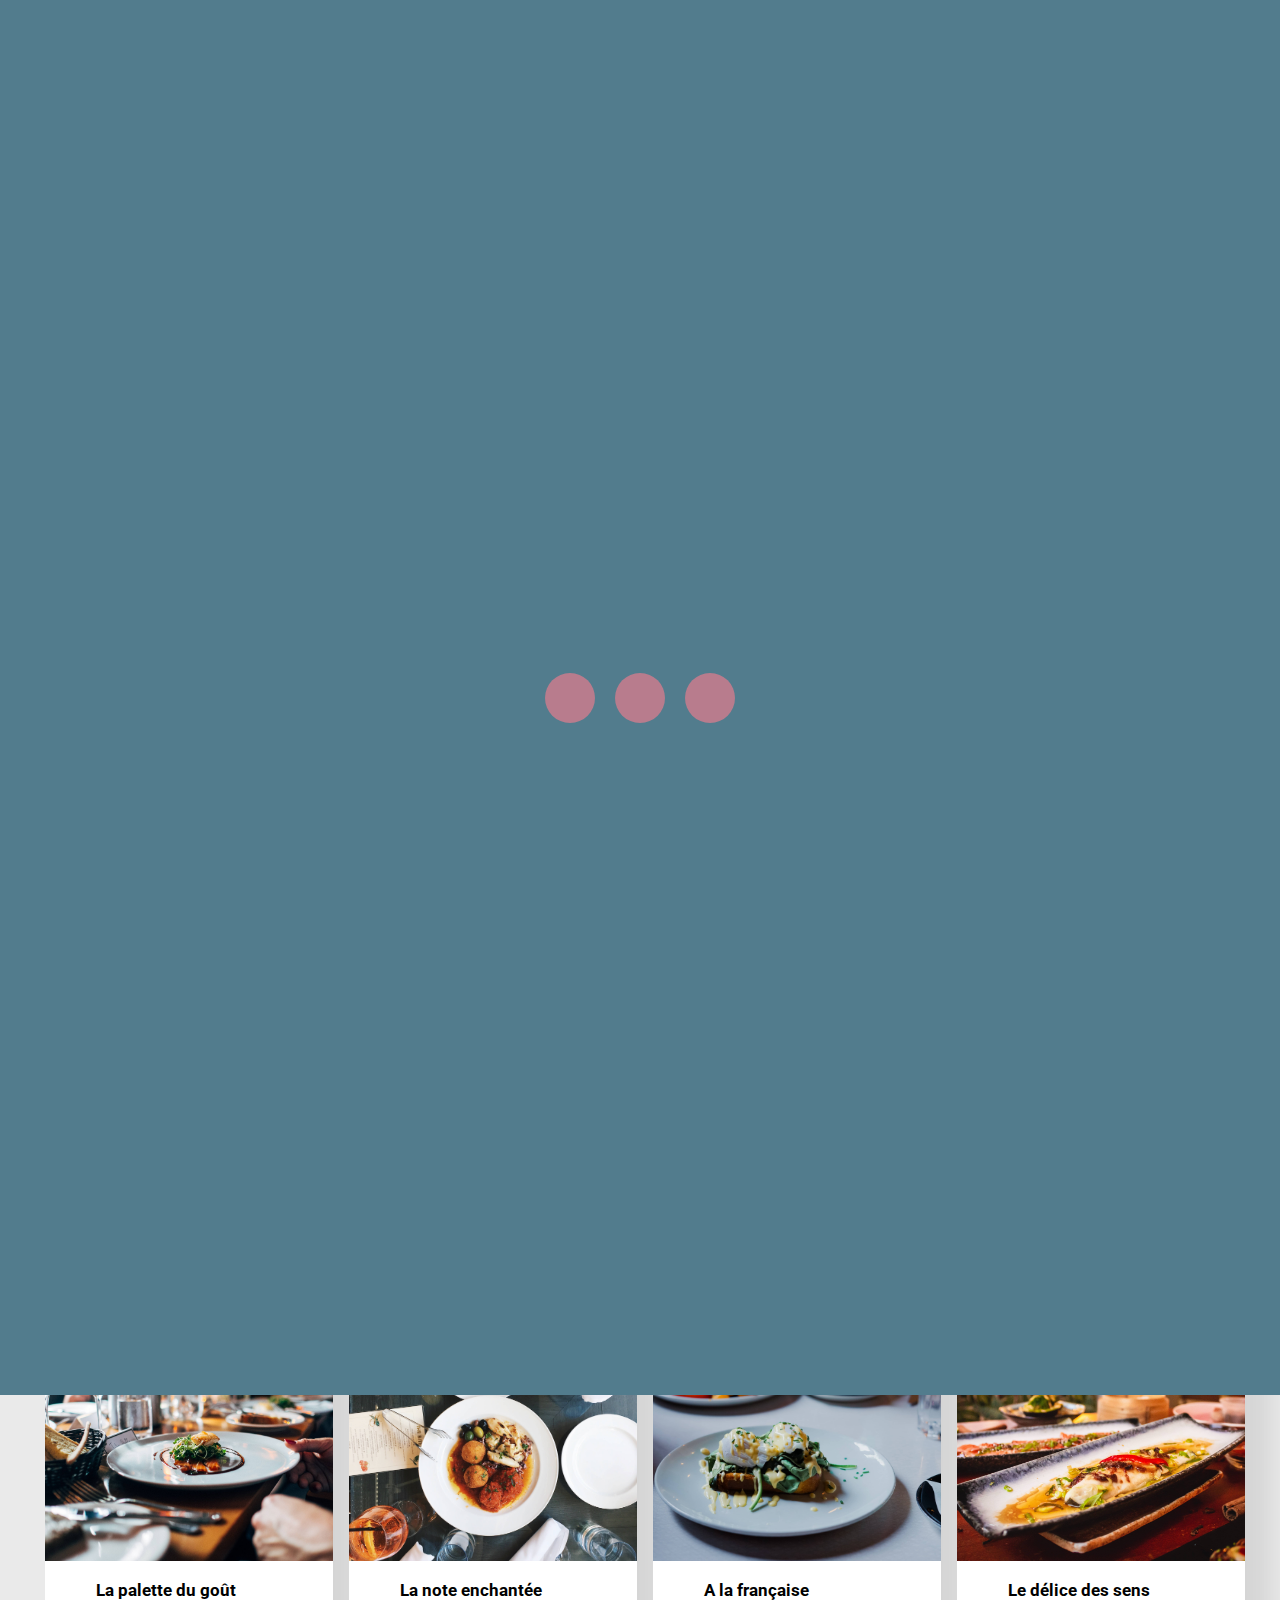
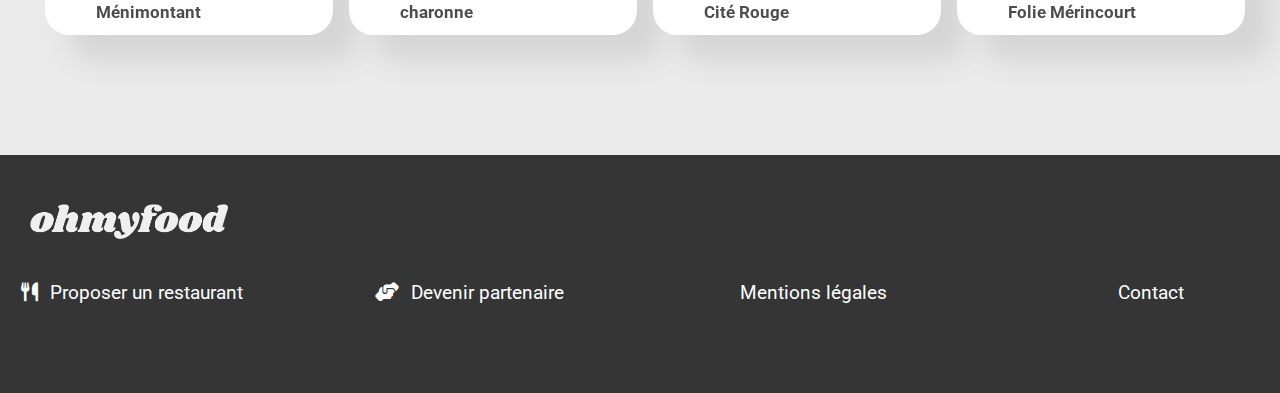
==== commit 9b28be8c: "correction coeur" ====
--- a/index.html
+++ b/index.html
@@ -60,7 +60,7 @@
                     <img class="image_de_la_carte" src="asset/images/la_palette_du_gout.jpg" alt="Le delice des sens" title="Le delice des sens" >
                         <div class="conteneur_des_informations_de_la_carte">    
                             <h3 class="texte_de_la_carte">La palette du goût</h3>
-                            <h4 class="ville_de_la_carte">Ménimontant<i class="far fa-heart"></i></h4>
+                            <h4 class="ville_de_la_carte">Ménimontant<i class="fa-heart"></i></h4>
                         </div>                                  
             </a>
         </div>
@@ -71,7 +71,7 @@
                     <img class="image_de_la_carte" src="asset/images/la_note_enchante.jpg" alt="La note enchanté" title="La note enchanté" >
                         <div class="conteneur_des_informations_de_la_carte">
                             <h3 class="texte_de_la_carte">La note enchantée</h3>
-                            <h4 class="ville_de_la_carte">charonne<i class="far fa-heart"></i></h4>
+                            <h4 class="ville_de_la_carte">charonne<i class="fa-heart"></i></h4>
                         </div>
             </a>
         </div>
@@ -81,7 +81,7 @@
                 <img class="image_de_la_carte" src="asset/images/a_la_francaise.jpg" alt="A la française" title="A la française" >
                         <div class="conteneur_des_informations_de_la_carte">
                             <h3 class="texte_de_la_carte">A la française</h3>
-                            <h4 class="ville_de_la_carte">Cité Rouge<i class="far fa-heart"></i></h4>
+                            <h4 class="ville_de_la_carte">Cité Rouge<i class="fa-heart"></i></h4>
                         </div>                       
             </a> 
         </div>
@@ -91,7 +91,7 @@
                 <img class="image_de_la_carte" src="asset/images/le_delice_des_sens.jpg" alt="Le délice des sens" title="Le délice des sens" >
                     <div class="conteneur_des_informations_de_la_carte">                   
                         <h3 class="texte_de_la_carte">Le délice des sens</h3>
-                        <h4 class="ville_de_la_carte">Folie Mérincourt<i class="far fa-heart"></i></h4> 
+                        <h4 class="ville_de_la_carte">Folie Mérincourt<i class="fa-heart"></i></h4> 
                     </div>          
             </a>
         </div> 
@@ -108,7 +108,8 @@
           <li><i class="fas fa-hands-helping"></i><a href="#">Devenir partenaire</a></li>
           <li><a href="#">Mentions légales</a></li>
           <li><a href="mailto:contact@ohmyfood.com">Contact</a></li>
-      </div>    
+        </ul>  
+       </div>    
   </footer>
         
 </body>
--- a/css/media_queries_extra_mobile.css
+++ b/css/media_queries_extra_mobile.css
@@ -527,13 +527,13 @@
           justify-content: center;
   position: relative;
   padding: 6.4vw 20vw;
-  margin: -10.5vh 3vw 0 0;
+  margin: -22vw 3vw 0 0;
   background: #99e2d0;
   color: #109171;
   -webkit-border-radius: 2.5vw;
      -moz-border-radius: 2.5vw;
           border-radius: 2.5vw;
-  top: 180px;
+  top: 34vw;
   font-size: 8vw;
   width: 2vw;
   height: 50%;
@@ -645,14 +645,16 @@
 
 /*html*/
 
-main {
-  background-color:none;
-}
+/*  main {
+  background-color:none; -- désactiver : obsolète --
+}*/
 
 .grid_6 {
   display: -ms-grid;
   display: grid;
-  grid: auto-flow dense /0 1fr;
+  /* grid: auto-flow dense / 0 1fr; -- grid obsolète : remplacer par grid auto flow et grid template columns -- */
+  grid-auto-flow: dense;
+  grid-template-columns: 0px 1fr;
   justify-items: center;
   -webkit-box-align: center;
   -webkit-align-items: center;
@@ -710,7 +712,9 @@
 .le_titre_du_conteneur_des_menus{
   display: -ms-grid;
   display: grid;
-  grid: auto-flow dense / 80% 0 1fr;
+  /* grid: auto-flow dense / 80% 0 1fr; -- grid obsolète : remplacer par grid auto flow et grid template columns -- */
+  grid-auto-flow: dense;
+  grid-template-columns: 80% 0px 1fr;
   z-index: 1;
   position: relative;
   margin: 0; 
@@ -724,7 +728,7 @@
      -moz-box-orient: vertical;
      -moz-box-direction: normal;
       -ms-flex-direction: flex;
-          flex-direction: flex;
+        /* flex-direction: flex; -- flex direction obsolète -- */
 }
 
 .le_titre_du_conteneur_des_menus i:hover{
@@ -1149,7 +1153,7 @@
     -webkit-transform: scaleX(-50px);
             -moz-transform: scaleX(-50px);
               -o-transform: scaleX(-50px);
-         transform: scaleX(-50px);
+      /* transform: scaleX(-50px); transform scaleX non valide et n'engendre aucune action d'animation */
   }
 }
 
--- a/css/media_queries_mobile.css
+++ b/css/media_queries_mobile.css
@@ -537,13 +537,13 @@
           justify-content: center;
   position: relative;
   padding: 3.2vw 10vw;
-  margin: -10.5vh 3vw 0 0;
+  margin: -11vw 3vw 0 0;
   background: #99e2d0;
   color: #109171;
   -webkit-border-radius: 1vw;
      -moz-border-radius: 1vw;
           border-radius: 1vw;
-  top: 180px;
+  top: 17vw;
   font-size: 4vw;
   white-space: nowrap;
   width: 2vw;
@@ -656,14 +656,16 @@
 
 /*html*/
 
-main {
-  background-color:none;
-}
+/*  main {
+  background-color:none; -- désactiver : obsolète --
+}*/
 
 .grid_6 {
   display: -ms-grid;
   display: grid;
-  grid: auto-flow dense / 0 1fr;
+  /* grid: auto-flow dense / 0 1fr; -- grid obsolète : remplacer par grid auto flow et grid template columns -- */
+  grid-auto-flow: dense;
+  grid-template-columns: 0px 1fr;
   justify-items: center;
   -webkit-box-align: center;
   -webkit-align-items: center;
@@ -720,7 +722,9 @@
 .le_titre_du_conteneur_des_menus{
   display: -ms-grid;
   display: grid;
-  grid: auto-flow dense / 88% 0 1fr;
+  /*grid: auto-flow dense / 88% 0 1fr; -- grid obsolète : remplacer par grid auto flow et grid template columns -- */
+  grid-auto-flow: dense;
+  grid-template-columns: 88% 0px 1fr;
   z-index: 1;
   position: relative;
   margin: 0;
@@ -761,7 +765,7 @@
           align-items: center;
   row-gap: 7.5vw;
   position: relative;
-  top: 4.5vh;
+  top: 10vw;
   width: 100%;
   height: 100%;
 }
@@ -1152,7 +1156,7 @@
     -webkit-transform: scaleX(-50px);
             -moz-transform: scaleX(-50px);
               -o-transform: scaleX(-50px);
-         transform: scaleX(-50px);
+      /* transform: scaleX(-50px); transform scaleX non valide et n'engendre aucune action d'animation */
   }
 }
 
--- a/css/media_queries_tablette.css
+++ b/css/media_queries_tablette.css
@@ -527,13 +527,13 @@
           justify-content: center;
   position: relative;
   padding: 1.6vw 5vw;
-  margin: -10.5vh 3vw 0 0;
+  margin: -10vw 1vw 0 0;
   background: #99e2d0;
   color: #109171;
   -webkit-border-radius: 0.5vw;
      -moz-border-radius: 0.5vw;
           border-radius: 0.5vw;
-  top: 220px;
+  top: 14vw;
   font-size: 2vw;
   white-space: nowrap;
   width: 2vw;
@@ -645,14 +645,16 @@
 
 /*html*/
 
-main {
-  background-color:none;
-}
+/*  main {
+  background-color:none; -- désactiver : obsolète --
+}*/
 
 .grid_6 {
   display: -ms-grid;
   display: grid;
-  grid: auto-flow dense / 0 1fr;
+  /* grid: auto-flow dense / 0 1fr; -- grid obsolète : remplacer par grid auto flow et grid template columns -- */
+  grid-auto-flow: dense;
+  grid-template-columns: 0px 1fr;
   justify-items: center;
   -webkit-box-align: center;
   -webkit-align-items: center;
@@ -709,7 +711,9 @@
 .le_titre_du_conteneur_des_menus{
   display: -ms-grid;
   display: grid;
-  grid: auto-flow dense / 88% 0 1fr;
+  /*grid: auto-flow dense / 88% 0 1fr; -- grid obsolète : remplacer par grid auto flow et grid template columns -- */
+  grid-auto-flow: dense;
+  grid-template-columns: 88% 0px 1fr;
   z-index: 1;
   position: relative;
   margin: 0;
@@ -749,7 +753,7 @@
       -ms-flex-align: center;
           align-items: center;
   position: relative;
-  top: 9.5vh;
+  top: 10vw;
   width: 100%;
   height: 100%;
 }
@@ -1141,7 +1145,7 @@
     -webkit-transform: scaleX(-50px);
             -moz-transform: scaleX(-50px);
               -o-transform: scaleX(-50px);
-         transform: scaleX(-50px);
+       /* transform: scaleX(-50px); transform scaleX non valide et n'engendre aucune action d'animation */
   }
 }
 
--- a/css/style.css
+++ b/css/style.css
@@ -289,7 +289,7 @@
 }
 
 .image_du_logo {
-  width: 27.5vw; 
+  width: 15.5vw; 
   height: 100%;
 }
 
@@ -544,13 +544,13 @@
           justify-content: center;
   position: relative;
   padding: 0.8vw 2.5vw;
-  margin: -10.5vh 3vw 0 0;
+  margin: -5vw 1vw 0 0;
   background: #99e2d0;
   color: #109171;
   -webkit-border-radius: 0.5vw;
      -moz-border-radius: 0.5vw;
           border-radius: 0.5vw;
-  top: 220px;
+  top: 7vw;
   font-size: 1vw;
   white-space: nowrap;
   width: 2vw;
@@ -625,15 +625,15 @@
 
 .liens_hypertextes {
   background-color: #353535;
-  font-size: 2vw; 
+  font-size: 1.5vw; 
   font-weight: 400;
-  padding: 30px 0 160px 27px;
+  padding: 30px 0 70px 27px;
 }
 
 .logo img{
   -webkit-filter: invert(100%);
           filter: invert(100%);
-  width: 20vw; 
+  width: 15.5vw;
   height: 100%;
   margin-left: -37px;
 }
@@ -654,7 +654,7 @@
 
 .alignement_des_liens{
   white-space: nowrap;
-  margin-left: -37px;
+  margin-left: -87px;
 }
 
 
@@ -666,14 +666,16 @@
 /*html*/
 
 
-main {
-  background-color:none;
-}
+/*  main {
+  background-color:none; -- désactiver : obsolète --
+}*/
 
 .grid_6 {
   display: -ms-grid;
   display: grid;
-  grid: auto-flow dense / 0 1fr;
+  /* grid: auto-flow dense / 0 1fr; -- grid obsolète : remplacer par grid auto flow et grid template columns -- */
+  grid-auto-flow: dense;
+  grid-template-columns: 0px 1fr;
   justify-items: center;
   -webkit-box-align: center;
   -webkit-align-items: center;
@@ -702,7 +704,7 @@
 
 .bouton_de_retour{
   position: relative;
-  font-size: 4.5vw; 
+  font-size: 2.5vw; 
   left: 10vw;
 }
 
@@ -723,41 +725,73 @@
   -o-object-fit: cover;
      object-fit: cover;
   width: 100%;
-  height: 35vw;
+  height: 25vw;
   margin: 0; 
 }
 
 .le_titre_du_conteneur_des_menus{
   display: -ms-grid;
   display: grid;
-  grid: auto-flow dense / 88% 0 1fr;
+  /*grid: auto-flow dense / 88% 0 1fr; -- grid obsolète : remplacer par grid auto flow et grid template columns -- */
+  grid-auto-flow: dense;
+  grid-template-columns: 88% 0px 1fr;
   z-index: 1;
   position: relative;
   margin: 0;
   font-family: 'Shrikhand', cursive;
   padding: 0 3.12vw 0 1.87vw;
-  font-size: 7.3vw;
-}
-
-.le_titre_du_conteneur_des_menus i:hover{
+  font-size: 3.3vw;
+}
+
+.fa-heart:hover{
   font-weight: bold;
   cursor:pointer;
-  color: #9356DC !important;
-  -webkit-transition: 1s !important;
+  /*color: #9356DC !important; -- fond de couleur obsolète --
+  webkit-transition: 1s !important;
   -o-transition: 1s !important;
   -moz-transition: 1s !important;
-  transition: 1s !important;
+  transition: 1s !important;*/
+}
+
+.fa-heart:before,
+.fa-heart:after{
+  content: "";
+  position: absolute;
+  top: 0;
+  right: 0;
+  bottom: 0;
+  left: 0;
+  z-index: -1;
+  transform-origin: bottom;
+  transition: transform 0.3s;
+}
+.fa-heart:after{
+  background-image: linear-gradient(#9356DC, #FF79DA);
+  transform: scaleY(0);  
+}
+
+.fa-heart:before{
+  background: white;
+  transform-origin: top;
+}
+
+.fa-heart:hover:before{
+  transform: scaleY(0); 
+}
+
+.fa-heart:hover:after{
+  transform: scaleY(1); 
 }
 
 .conteneur_des_menus{
   position: relative;
-  padding: 10vw 1.69vw 30vw 1.69vw;
+  padding: 0vw 1.69vw 15vw 1.69vw;
   background-color: #eaeaea;
   -webkit-border-radius: 10vw 10vw 0 0;
      -moz-border-radius: 10vw 10vw 0 0;
-          border-radius: 10vw 10vw 0 0;
-  font-size: 3vw;
-  top: -19vw;
+          border-radius: 5vw 5vw 0 0;
+  font-size: 1.2vw;
+  top: -8vw;
 }
 
 .conteneur_du_menu {
@@ -770,7 +804,7 @@
       -ms-flex-align: center;
           align-items: center;
   position: relative;
-  top: 9.5vh;
+  top: 10vw;
   width: 100%;
   height: 100%;
 }
@@ -791,7 +825,7 @@
 }
 
 .le_titre_de_service {
-  font-size: 3vw;
+  font-size: 1vw;
   font-weight: 400;
 }
 
@@ -811,8 +845,8 @@
   
 .composant_d_explorer_1{
   position: relative;
-  padding: 0 7vw 0 7vw;
-  height: 10vw;
+  padding: 0 3.5vw 0 3.5vw;
+  height: 4vw;
   color: #fbf3fc;
   background-image: -webkit-gradient(linear, left top, right bottom, from(#FF79DA), to(#9356DC));
   background-image: -webkit-linear-gradient(left top, #FF79DA, #9356DC);
@@ -850,8 +884,8 @@
 
 .le_titre_de_service h3::after {
   content: '';
-  width: 8vw;
-  height: 0.7vw;
+  width: 3vw;
+  height: 0.35vw;
   background: #99e2d0;
   position: absolute;
   left: 0;
@@ -878,7 +912,7 @@
     -ms-flex-align: center;
         align-items: center;
 width: 100%;
-height: 10vw;
+height: 6vw;
 -webkit-border-radius: 2vw;
    -moz-border-radius: 2vw;
         border-radius: 2vw;
@@ -1162,7 +1196,7 @@
     -webkit-transform: scaleX(-50px);
             -moz-transform: scaleX(-50px);
               -o-transform: scaleX(-50px);
-         transform: scaleX(-50px);
+      /* transform: scaleX(-50px); transform scaleX non valide et n'engendre aucune action d'animation */
   }
 }
 
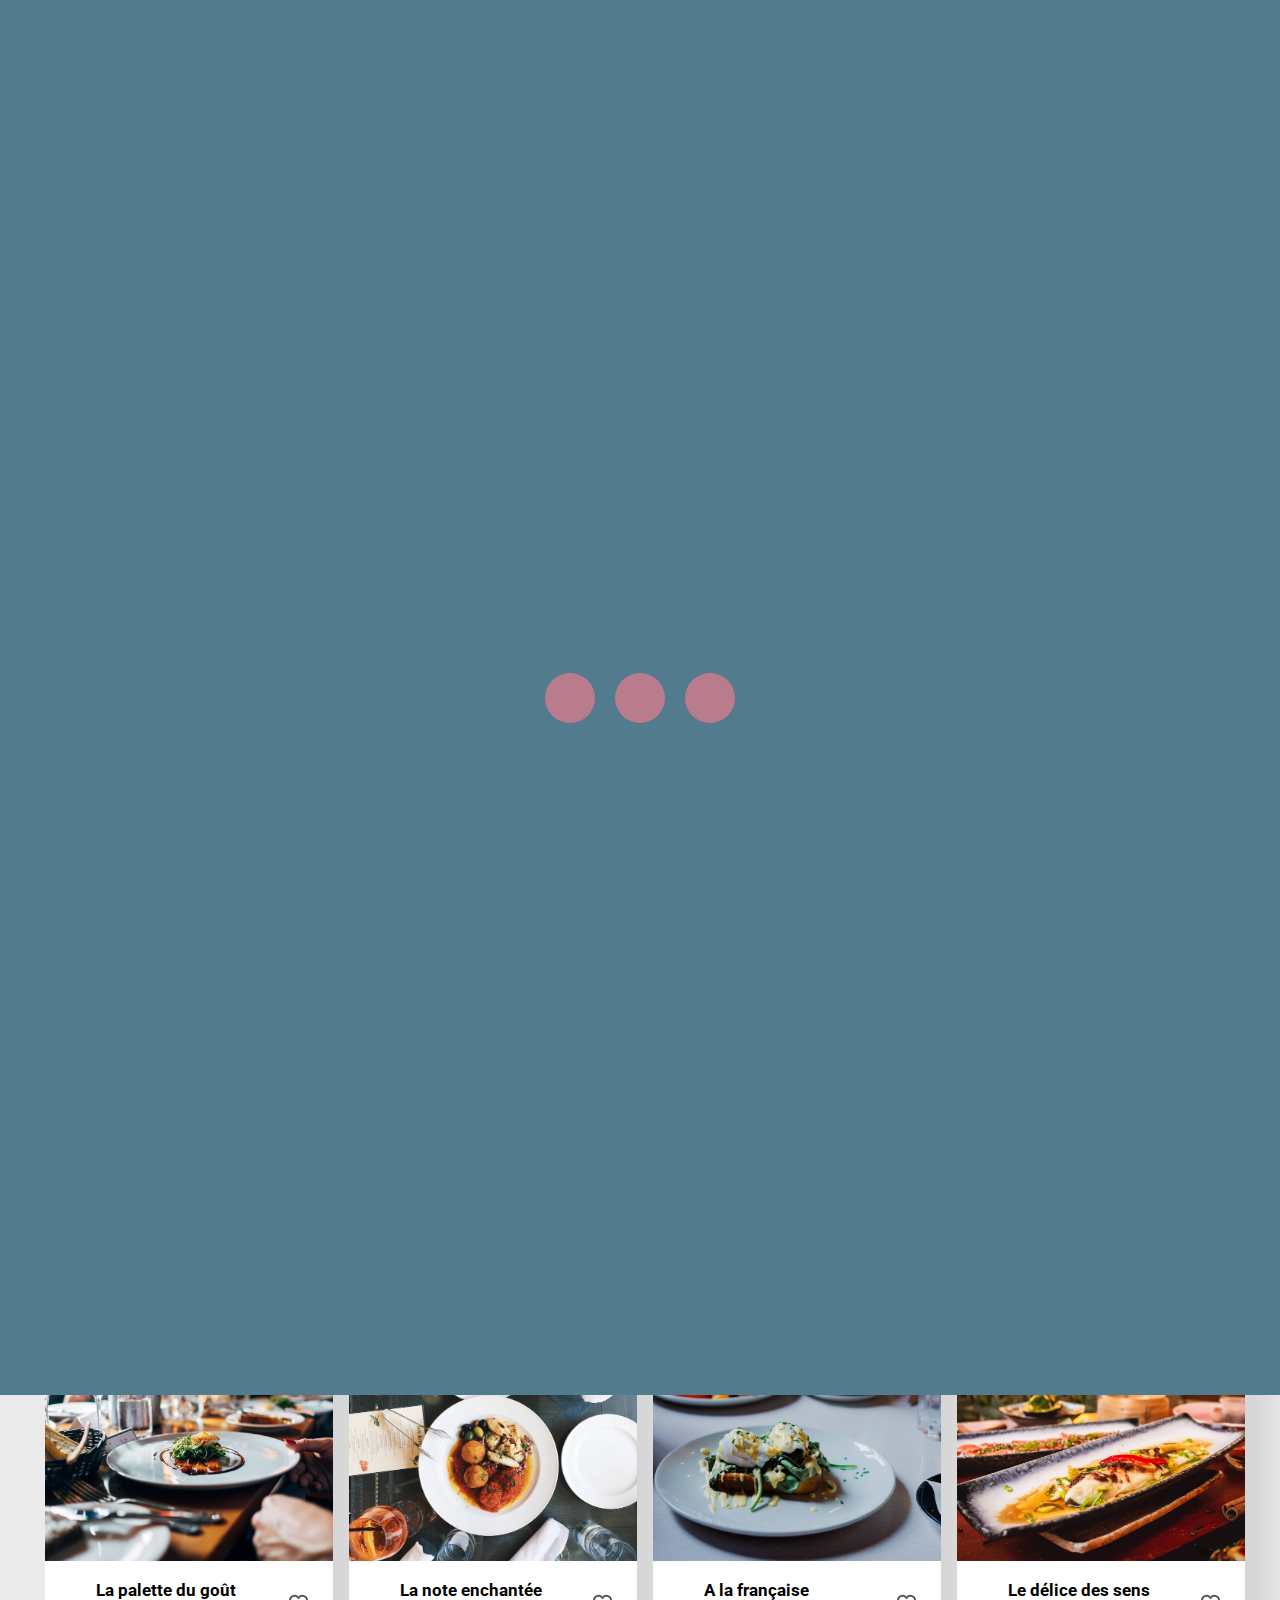
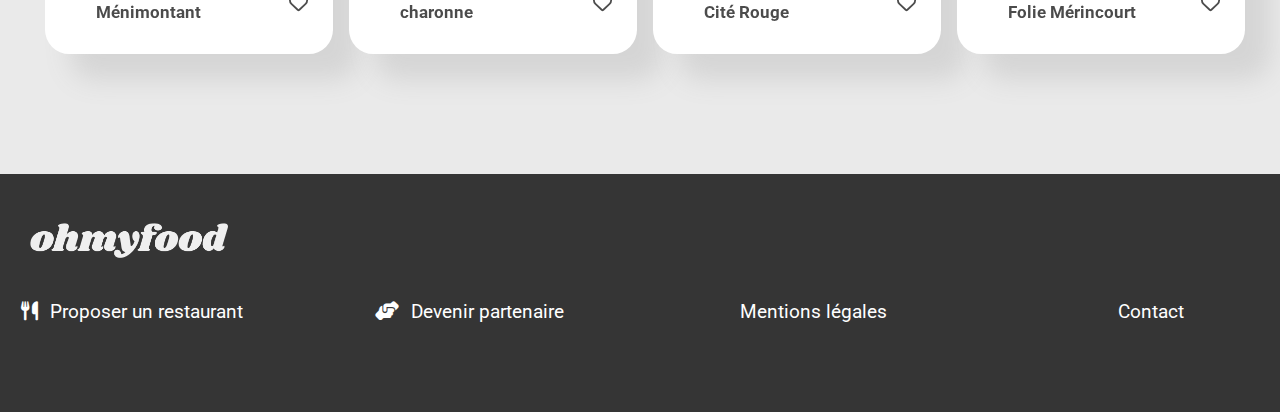
==== commit bb6b2c27: "rectification" ====
--- a/index.html
+++ b/index.html
@@ -60,7 +60,7 @@
                     <img class="image_de_la_carte" src="asset/images/la_palette_du_gout.jpg" alt="Le delice des sens" title="Le delice des sens" >
                         <div class="conteneur_des_informations_de_la_carte">    
                             <h3 class="texte_de_la_carte">La palette du goût</h3>
-                            <h4 class="ville_de_la_carte">Ménimontant<i class="fa-heart"></i></h4>
+                            <h4 class="ville_de_la_carte">Ménimontant<i class="far fa-heart"></i></h4>
                         </div>                                  
             </a>
         </div>
@@ -71,7 +71,7 @@
                     <img class="image_de_la_carte" src="asset/images/la_note_enchante.jpg" alt="La note enchanté" title="La note enchanté" >
                         <div class="conteneur_des_informations_de_la_carte">
                             <h3 class="texte_de_la_carte">La note enchantée</h3>
-                            <h4 class="ville_de_la_carte">charonne<i class="fa-heart"></i></h4>
+                            <h4 class="ville_de_la_carte">charonne<i class="far fa-heart"></i></h4>
                         </div>
             </a>
         </div>
@@ -81,7 +81,7 @@
                 <img class="image_de_la_carte" src="asset/images/a_la_francaise.jpg" alt="A la française" title="A la française" >
                         <div class="conteneur_des_informations_de_la_carte">
                             <h3 class="texte_de_la_carte">A la française</h3>
-                            <h4 class="ville_de_la_carte">Cité Rouge<i class="fa-heart"></i></h4>
+                            <h4 class="ville_de_la_carte">Cité Rouge<i class="far fa-heart"></i></h4>
                         </div>                       
             </a> 
         </div>
@@ -91,7 +91,7 @@
                 <img class="image_de_la_carte" src="asset/images/le_delice_des_sens.jpg" alt="Le délice des sens" title="Le délice des sens" >
                     <div class="conteneur_des_informations_de_la_carte">                   
                         <h3 class="texte_de_la_carte">Le délice des sens</h3>
-                        <h4 class="ville_de_la_carte">Folie Mérincourt<i class="fa-heart"></i></h4> 
+                        <h4 class="ville_de_la_carte">Folie Mérincourt<i class="far fa-heart"></i></h4> 
                     </div>          
             </a>
         </div> 
--- a/css/style.css
+++ b/css/style.css
@@ -743,44 +743,14 @@
   font-size: 3.3vw;
 }
 
-.fa-heart:hover{
+.le_titre_du_conteneur_des_menus i:hover{
   font-weight: bold;
   cursor:pointer;
-  /*color: #9356DC !important; -- fond de couleur obsolète --
-  webkit-transition: 1s !important;
+  color: #9356DC !important;
+  -webkit-transition: 1s !important;
   -o-transition: 1s !important;
   -moz-transition: 1s !important;
-  transition: 1s !important;*/
-}
-
-.fa-heart:before,
-.fa-heart:after{
-  content: "";
-  position: absolute;
-  top: 0;
-  right: 0;
-  bottom: 0;
-  left: 0;
-  z-index: -1;
-  transform-origin: bottom;
-  transition: transform 0.3s;
-}
-.fa-heart:after{
-  background-image: linear-gradient(#9356DC, #FF79DA);
-  transform: scaleY(0);  
-}
-
-.fa-heart:before{
-  background: white;
-  transform-origin: top;
-}
-
-.fa-heart:hover:before{
-  transform: scaleY(0); 
-}
-
-.fa-heart:hover:after{
-  transform: scaleY(1); 
+  transition: 1s !important;
 }
 
 .conteneur_des_menus{
